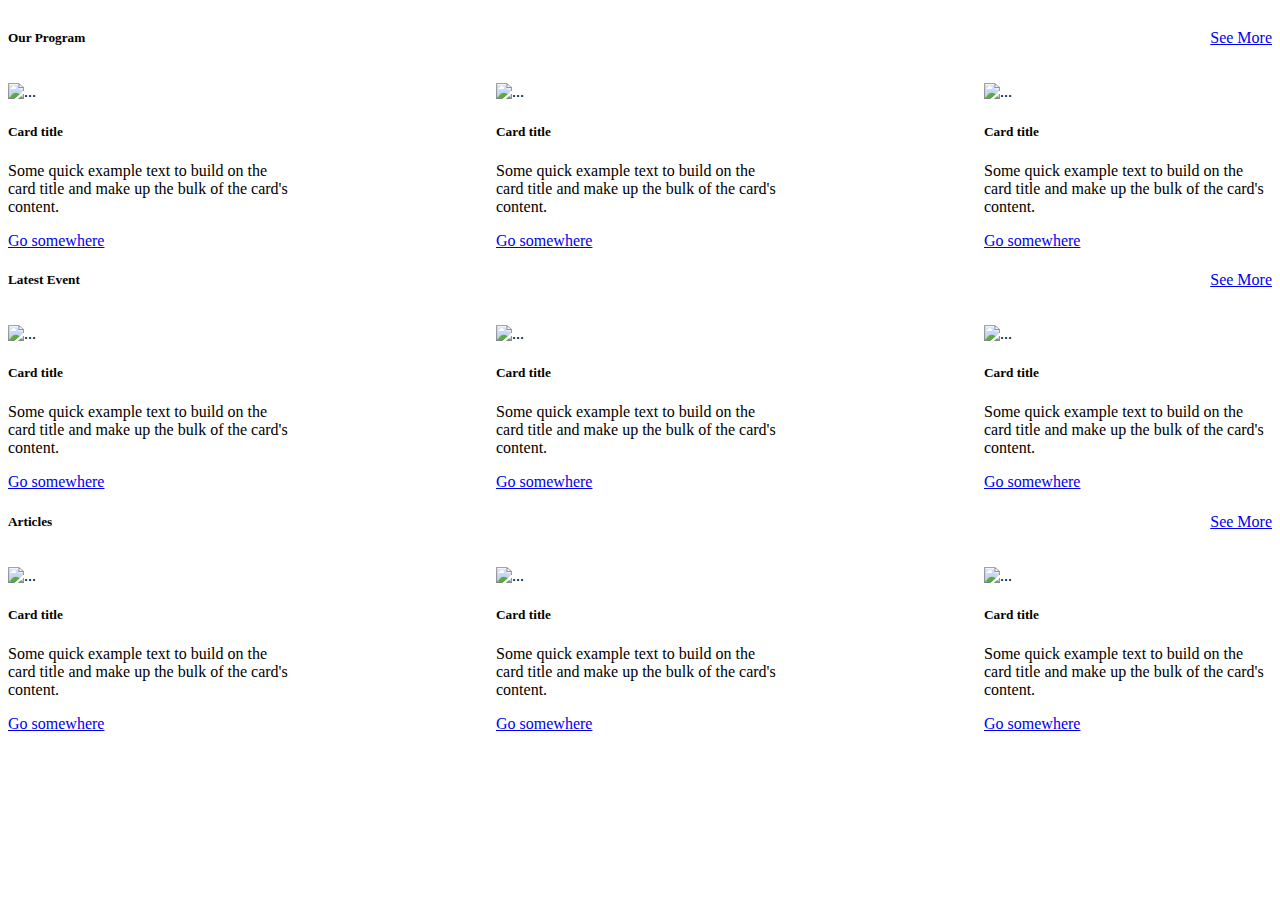
==== index.html @ 86518f40 "update homee" ====
<!doctype html>
<html lang="en">
  <head>
    <meta charset="utf-8">
    <meta name="viewport" content="width=device-width, initial-scale=1">
    <title>Home</title>
    <link rel="stylesheet" href="./Home/css/style.css">
    <link href="https://cdn.jsdelivr.net/npm/bootstrap@5.2.3/dist/css/bootstrap.min.css" rel="stylesheet" integrity="sha384-rbsA2VBKQhggwzxH7pPCaAqO46MgnOM80zW1RWuH61DGLwZJEdK2Kadq2F9CUG65" crossorigin="anonymous">
  </head>
  <body>
   <section class="jumbotron"></section>
   <section class="tengah container">
    <div class="ourProgram" >
        <div class="ourProgramAtas">
            <div class="ourProgram"><h5>Our Program</h5></div>
            <div class="seeMore">
                <a href="#" class="seeMoreButton">See More</a>
            </div>
        </div>
        <div class="ourProgramBawah">
            <div class="card" style="width: 18rem;">
                <img src="..." class="card-img-top" alt="...">
                <div class="card-body">
                  <h5 class="card-title">Card title</h5>
                  <p class="card-text">Some quick example text to build on the card title and make up the bulk of the card's content.</p>
                  <a href="#" class="btn btn-primary">Go somewhere</a>
                </div>
              </div>

              <div class="card" style="width: 18rem;">
                <img src="..." class="card-img-top" alt="...">
                <div class="card-body">
                  <h5 class="card-title">Card title</h5>
                  <p class="card-text">Some quick example text to build on the card title and make up the bulk of the card's content.</p>
                  <a href="#" class="btn btn-primary">Go somewhere</a>
                </div>
              </div>
              
              <div class="card" style="width: 18rem;">
                <img src="..." class="card-img-top" alt="...">
                <div class="card-body">
                  <h5 class="card-title">Card title</h5>
                  <p class="card-text">Some quick example text to build on the card title and make up the bulk of the card's content.</p>
                  <a href="#" class="btn btn-primary">Go somewhere</a>
                </div>
              </div>
        </div>   
    </div>
    
    <div class="latestEvent">
      <div class="latestEventAtas">
      <div class="latestEvent"><h5>Latest Event</h5></div>
      <div class="seeMore">
          <a href="#" class="seeMoreButton">See More</a>
      </div>
  </div>
  <div class="latestEventBawah">
      <div class="card" style="width: 18rem;">
          <img src="..." class="card-img-top" alt="...">
          <div class="card-body">
            <h5 class="card-title">Card title</h5>
            <p class="card-text">Some quick example text to build on the card title and make up the bulk of the card's content.</p>
            <a href="#" class="btn btn-primary">Go somewhere</a>
          </div>
        </div>

        <div class="card" style="width: 18rem;">
          <img src="..." class="card-img-top" alt="...">
          <div class="card-body">
            <h5 class="card-title">Card title</h5>
            <p class="card-text">Some quick example text to build on the card title and make up the bulk of the card's content.</p>
            <a href="#" class="btn btn-primary">Go somewhere</a>
          </div>
        </div>
        
        <div class="card" style="width: 18rem;">
          <img src="..." class="card-img-top" alt="...">
          <div class="card-body">
            <h5 class="card-title">Card title</h5>
            <p class="card-text">Some quick example text to build on the card title and make up the bulk of the card's content.</p>
            <a href="#" class="btn btn-primary">Go somewhere</a>
          </div>
        </div>
  </div>   
</div>
    <div class="articles"></div>
    <div class="articlesAtas">
      <div class="articles"><h5>Articles</h5></div>
      <div class="seeMore">
          <a href="#" class="seeMoreButton">See More</a>
      </div>
  </div>
  <div class="articlesBawah">
      <div class="card" style="width: 18rem;">
          <img src="..." class="card-img-top" alt="...">
          <div class="card-body">
            <h5 class="card-title">Card title</h5>
            <p class="card-text">Some quick example text to build on the card title and make up the bulk of the card's content.</p>
            <a href="#" class="btn btn-primary">Go somewhere</a>
          </div>
        </div>

        <div class="card" style="width: 18rem;">
          <img src="..." class="card-img-top" alt="...">
          <div class="card-body">
            <h5 class="card-title">Card title</h5>
            <p class="card-text">Some quick example text to build on the card title and make up the bulk of the card's content.</p>
            <a href="#" class="btn btn-primary">Go somewhere</a>
          </div>
        </div>
        
        <div class="card" style="width: 18rem;">
          <img src="..." class="card-img-top" alt="...">
          <div class="card-body">
            <h5 class="card-title">Card title</h5>
            <p class="card-text">Some quick example text to build on the card title and make up the bulk of the card's content.</p>
            <a href="#" class="btn btn-primary">Go somewhere</a>
          </div>
        </div>
  </div>   
</div>
    <div class="contactUs"></div>

   </section>
   <footer class="footer"></footer>
    <script src="https://cdn.jsdelivr.net/npm/bootstrap@5.2.3/dist/js/bootstrap.bundle.min.js" integrity="sha384-kenU1KFdBIe4zVF0s0G1M5b4hcpxyD9F7jL+jjXkk+Q2h455rYXK/7HAuoJl+0I4" crossorigin="anonymous"></script>
    <script src="https://cdn.jsdelivr.net/npm/@popperjs/core@2.11.6/dist/umd/popper.min.js" integrity="sha384-oBqDVmMz9ATKxIep9tiCxS/Z9fNfEXiDAYTujMAeBAsjFuCZSmKbSSUnQlmh/jp3" crossorigin="anonymous"></script>
    <script src="https://cdn.jsdelivr.net/npm/bootstrap@5.2.3/dist/js/bootstrap.min.js" integrity="sha384-cuYeSxntonz0PPNlHhBs68uyIAVpIIOZZ5JqeqvYYIcEL727kskC66kF92t6Xl2V" crossorigin="anonymous"></script>  
</body>

</html>
---- Home/css/style.css ----
.ourProgramAtas{
    display: flex;
    justify-content: space-between;
    align-items: center;
    padding-bottom: 15px;
}
.ourProgramBawah{
    display: flex;
    justify-content: space-between;
    
}

.latestEventAtas{
    display: flex;
    justify-content: space-between;
    align-items: center;
    padding-bottom: 15px;
}
.latestEventBawah{
    display: flex;
    justify-content: space-between;
    
}

.articlesAtas{
    display: flex;
    justify-content: space-between;
    align-items: center;
    padding-bottom: 15px;
}
.articlesBawah{
    display: flex;
    justify-content: space-between;
    
}
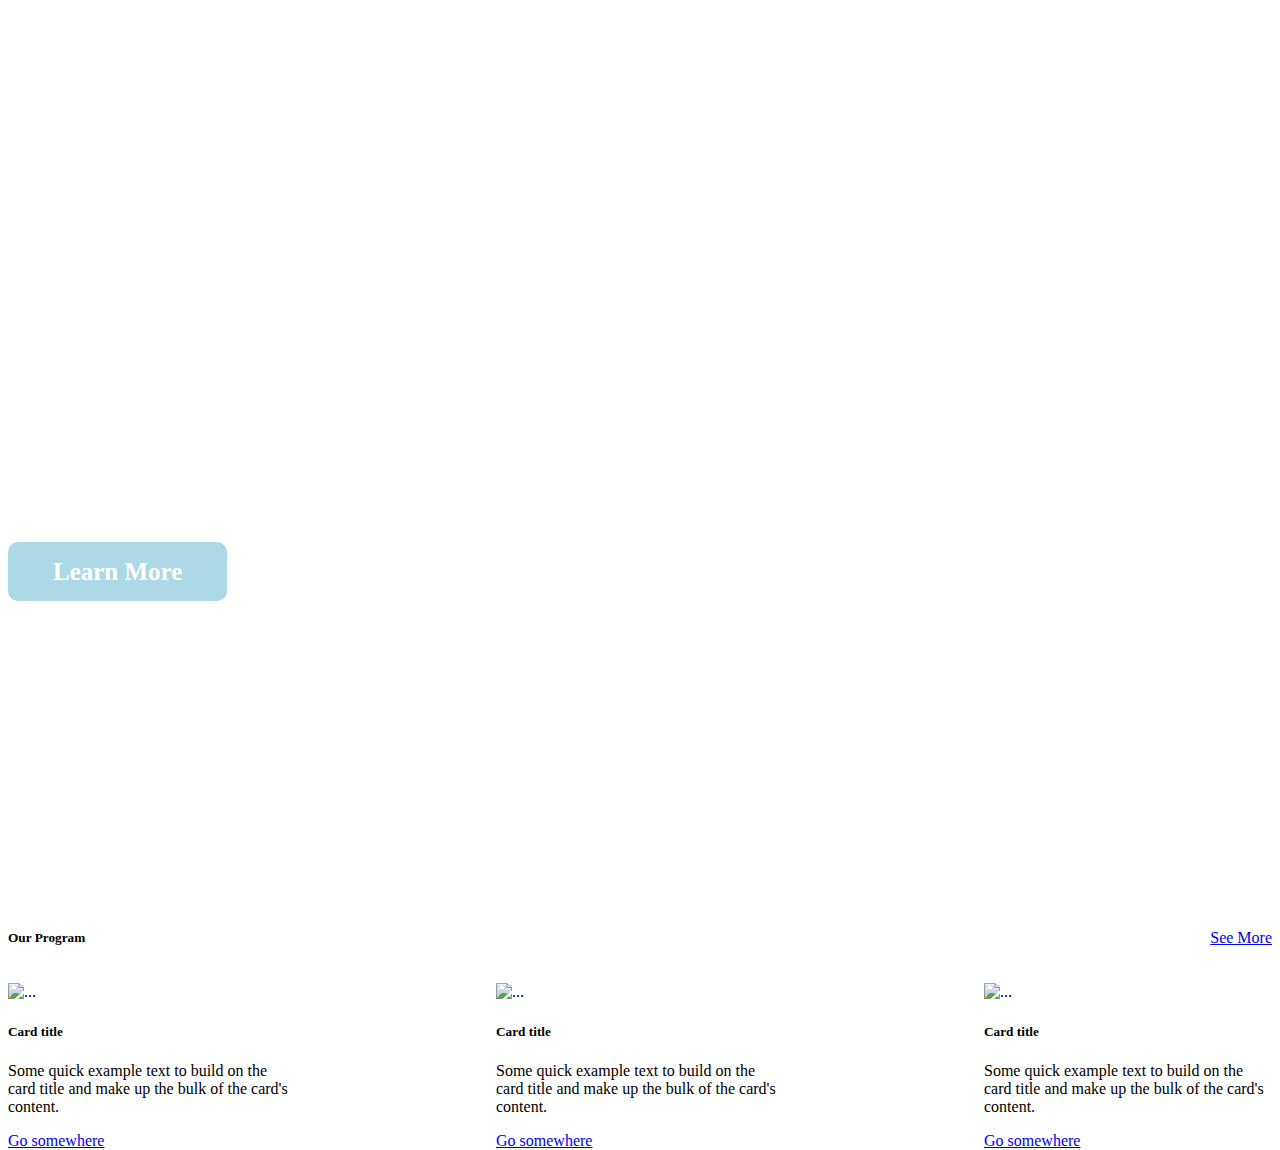
==== commit 22e9a4e0: "n" ====
--- a/index.html
+++ b/index.html
@@ -8,7 +8,17 @@
     <link href="https://cdn.jsdelivr.net/npm/bootstrap@5.2.3/dist/css/bootstrap.min.css" rel="stylesheet" integrity="sha384-rbsA2VBKQhggwzxH7pPCaAqO46MgnOM80zW1RWuH61DGLwZJEdK2Kadq2F9CUG65" crossorigin="anonymous">
   </head>
   <body>
-   <section class="jumbotron"></section>
+
+   <section class="jumbotron">
+    <div class="jumbotronContainer container">
+      <div class="jumbotronButton">
+        <a href="./About-us/index.html">Learn More</a>
+      </div>
+    </div>
+   </section>
+
+
+   <!-- ARI -->
    <section class="tengah container">
     <div class="ourProgram" >
         <div class="ourProgramAtas">
@@ -46,83 +56,13 @@
               </div>
         </div>   
     </div>
+   </section>
+   
+   
+   <footer class="footer">
     
-    <div class="latestEvent">
-      <div class="latestEventAtas">
-      <div class="latestEvent"><h5>Latest Event</h5></div>
-      <div class="seeMore">
-          <a href="#" class="seeMoreButton">See More</a>
-      </div>
-  </div>
-  <div class="latestEventBawah">
-      <div class="card" style="width: 18rem;">
-          <img src="..." class="card-img-top" alt="...">
-          <div class="card-body">
-            <h5 class="card-title">Card title</h5>
-            <p class="card-text">Some quick example text to build on the card title and make up the bulk of the card's content.</p>
-            <a href="#" class="btn btn-primary">Go somewhere</a>
-          </div>
-        </div>
+   </footer>
 
-        <div class="card" style="width: 18rem;">
-          <img src="..." class="card-img-top" alt="...">
-          <div class="card-body">
-            <h5 class="card-title">Card title</h5>
-            <p class="card-text">Some quick example text to build on the card title and make up the bulk of the card's content.</p>
-            <a href="#" class="btn btn-primary">Go somewhere</a>
-          </div>
-        </div>
-        
-        <div class="card" style="width: 18rem;">
-          <img src="..." class="card-img-top" alt="...">
-          <div class="card-body">
-            <h5 class="card-title">Card title</h5>
-            <p class="card-text">Some quick example text to build on the card title and make up the bulk of the card's content.</p>
-            <a href="#" class="btn btn-primary">Go somewhere</a>
-          </div>
-        </div>
-  </div>   
-</div>
-    <div class="articles"></div>
-    <div class="articlesAtas">
-      <div class="articles"><h5>Articles</h5></div>
-      <div class="seeMore">
-          <a href="#" class="seeMoreButton">See More</a>
-      </div>
-  </div>
-  <div class="articlesBawah">
-      <div class="card" style="width: 18rem;">
-          <img src="..." class="card-img-top" alt="...">
-          <div class="card-body">
-            <h5 class="card-title">Card title</h5>
-            <p class="card-text">Some quick example text to build on the card title and make up the bulk of the card's content.</p>
-            <a href="#" class="btn btn-primary">Go somewhere</a>
-          </div>
-        </div>
-
-        <div class="card" style="width: 18rem;">
-          <img src="..." class="card-img-top" alt="...">
-          <div class="card-body">
-            <h5 class="card-title">Card title</h5>
-            <p class="card-text">Some quick example text to build on the card title and make up the bulk of the card's content.</p>
-            <a href="#" class="btn btn-primary">Go somewhere</a>
-          </div>
-        </div>
-        
-        <div class="card" style="width: 18rem;">
-          <img src="..." class="card-img-top" alt="...">
-          <div class="card-body">
-            <h5 class="card-title">Card title</h5>
-            <p class="card-text">Some quick example text to build on the card title and make up the bulk of the card's content.</p>
-            <a href="#" class="btn btn-primary">Go somewhere</a>
-          </div>
-        </div>
-  </div>   
-</div>
-    <div class="contactUs"></div>
-
-   </section>
-   <footer class="footer"></footer>
     <script src="https://cdn.jsdelivr.net/npm/bootstrap@5.2.3/dist/js/bootstrap.bundle.min.js" integrity="sha384-kenU1KFdBIe4zVF0s0G1M5b4hcpxyD9F7jL+jjXkk+Q2h455rYXK/7HAuoJl+0I4" crossorigin="anonymous"></script>
     <script src="https://cdn.jsdelivr.net/npm/@popperjs/core@2.11.6/dist/umd/popper.min.js" integrity="sha384-oBqDVmMz9ATKxIep9tiCxS/Z9fNfEXiDAYTujMAeBAsjFuCZSmKbSSUnQlmh/jp3" crossorigin="anonymous"></script>
     <script src="https://cdn.jsdelivr.net/npm/bootstrap@5.2.3/dist/js/bootstrap.min.js" integrity="sha384-cuYeSxntonz0PPNlHhBs68uyIAVpIIOZZ5JqeqvYYIcEL727kskC66kF92t6Xl2V" crossorigin="anonymous"></script>  
--- a/Home/css/style.css
+++ b/Home/css/style.css
@@ -1,3 +1,8 @@
+
+body, html {
+    height: 100%;
+  }  
+
 .ourProgramAtas{
     display: flex;
     justify-content: space-between;
@@ -33,3 +38,36 @@
     justify-content: space-between;
     
 }
+
+.jumbotron{
+    background-image: url('../Assets/background.png');
+
+    height: 100%;
+
+    background-position: center;
+    background-repeat: no-repeat;
+    background-size: cover;
+}
+
+.jumbotronButton a{
+    background-color: lightblue;
+    color: white;
+    border-radius: 10px;
+    font-size: 25px;
+    font-weight: bold;
+    text-decoration: none;
+    padding: 16px 45px;
+    
+}
+
+.jumbotronButton a:hover{
+    background-color: #1b4e6b;
+    color: white;
+    padding: 16px 45px;
+    transition: 0.3s;
+}
+
+.jumbotronButton {
+    padding-top: 550px;
+    /* padding-left: 80px; */
+}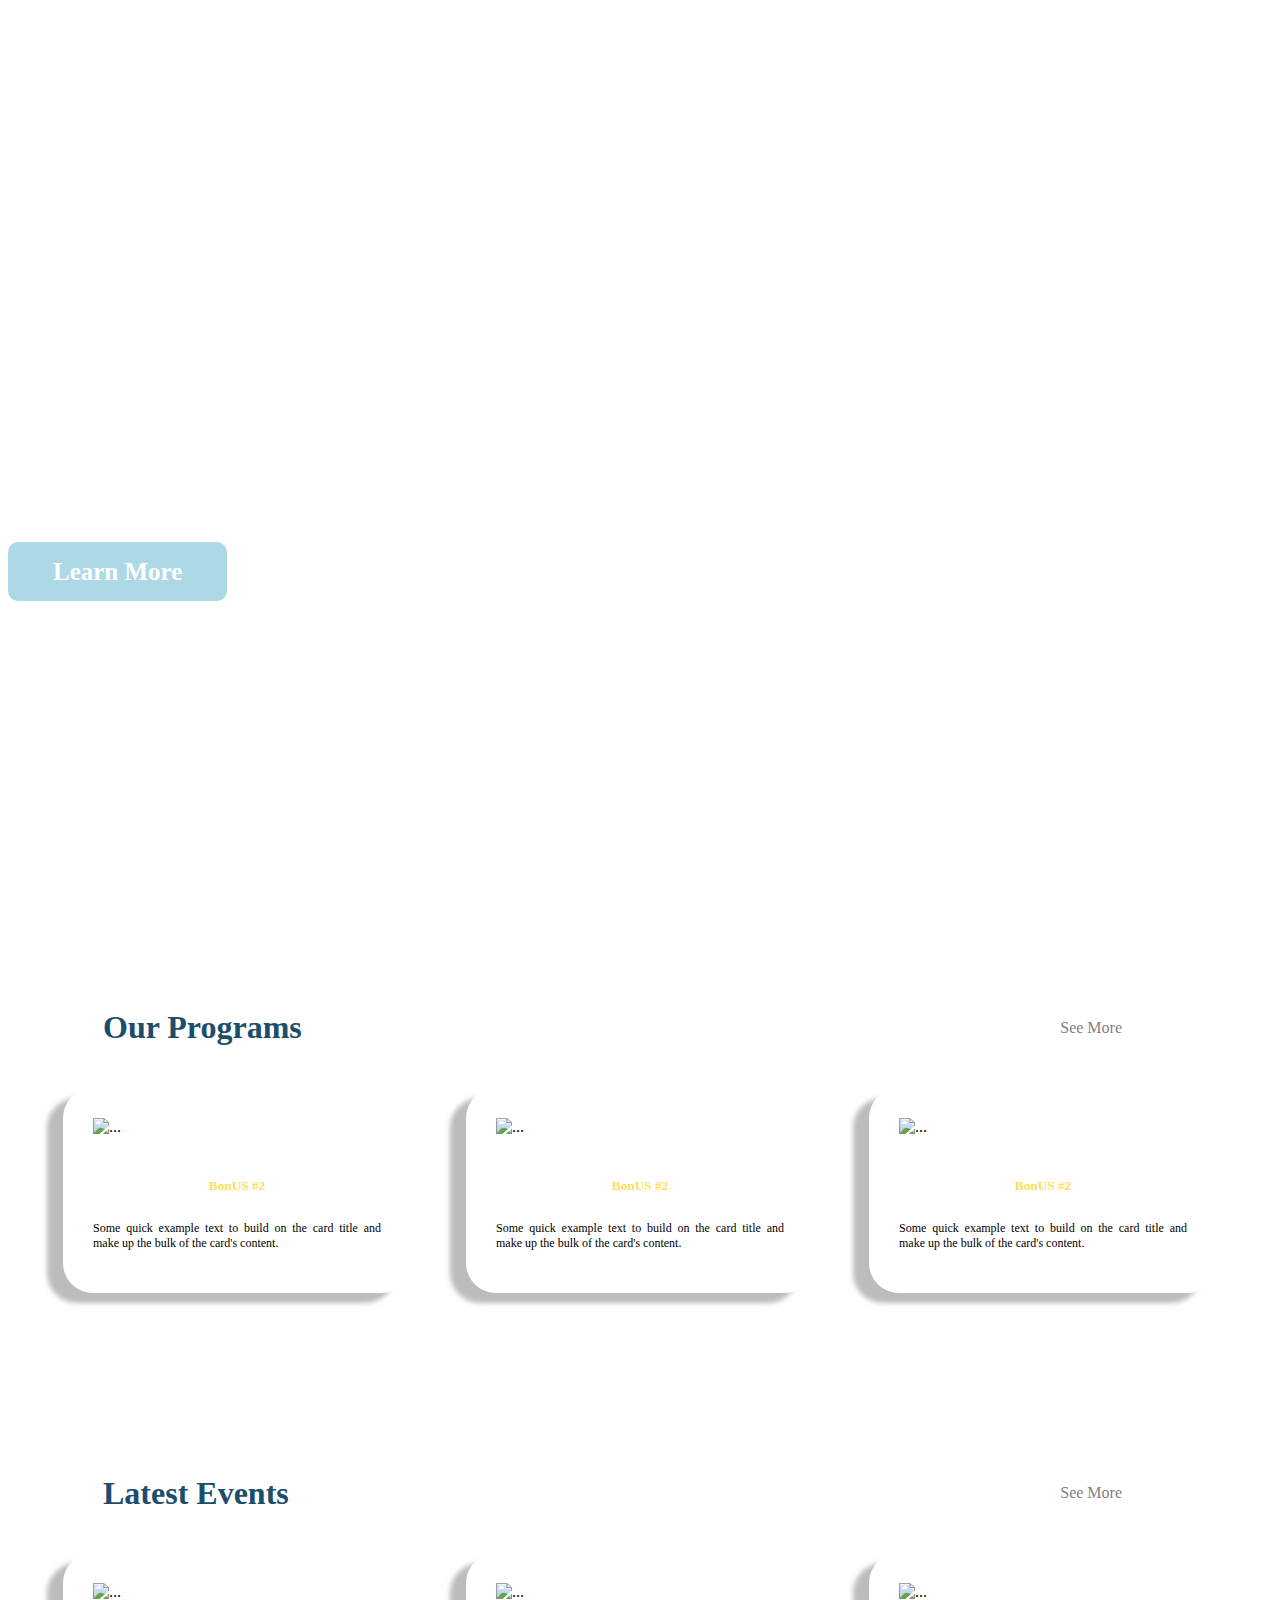
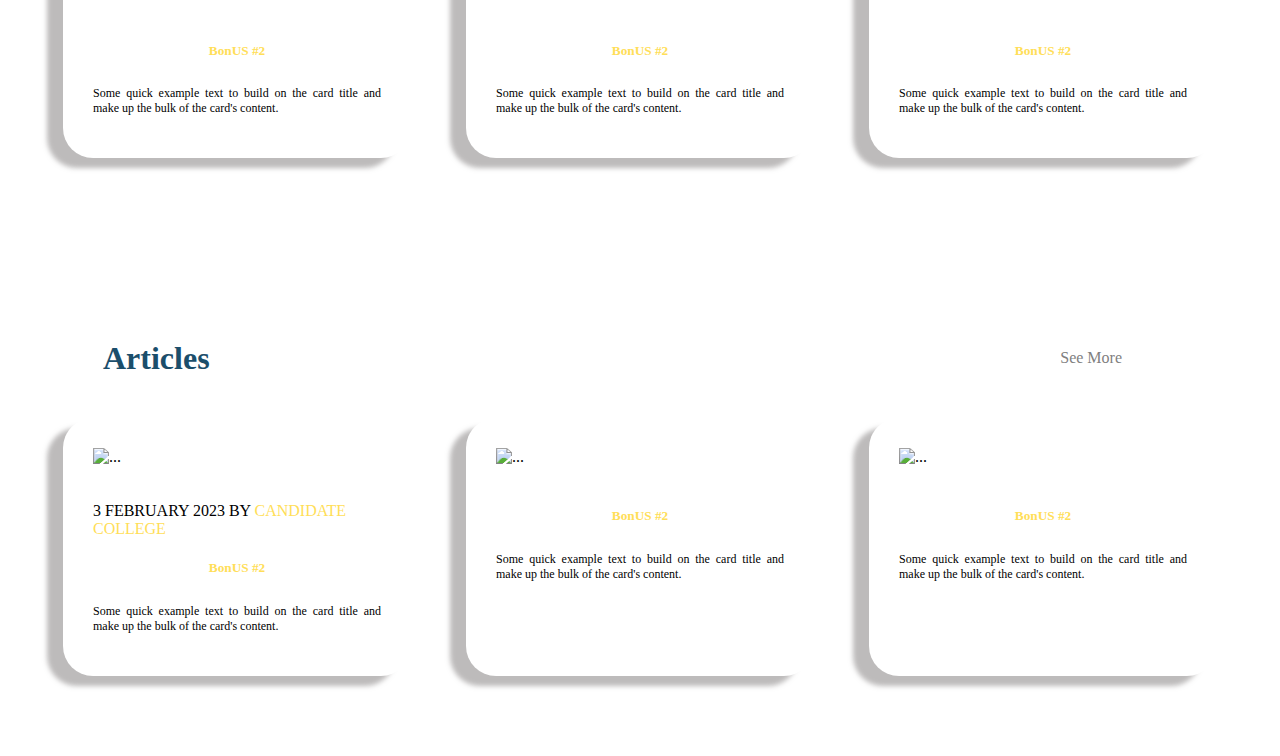
==== commit 4c2571f2: "ni" ====
--- a/index.html
+++ b/index.html
@@ -20,47 +20,139 @@
 
    <!-- ARI -->
    <section class="tengah container">
-    <div class="ourProgram" >
-        <div class="ourProgramAtas">
-            <div class="ourProgram"><h5>Our Program</h5></div>
+
+    <div class="ourPrograms subSection" >
+        <div class="ourProgramAtas atas">
+            <div class="ourProgram title">
+              <h1>Our Programs</h1>
+            </div>
             <div class="seeMore">
                 <a href="#" class="seeMoreButton">See More</a>
             </div>
         </div>
-        <div class="ourProgramBawah">
-            <div class="card" style="width: 18rem;">
-                <img src="..." class="card-img-top" alt="...">
-                <div class="card-body">
-                  <h5 class="card-title">Card title</h5>
+
+        <div class="ourProgramBawah bawah">
+            <div class="kartu" style="width: 18rem;">
+                <img src="./Home/Assets/coverSample.png" class="card-img-top" alt="...">
+                <div class="kartu-body">
+                  <a href="" class="titleHref">
+                    <h5 class="card-title">BonUS #2</h5>
+                  </a>
                   <p class="card-text">Some quick example text to build on the card title and make up the bulk of the card's content.</p>
-                  <a href="#" class="btn btn-primary">Go somewhere</a>
                 </div>
               </div>
-
-              <div class="card" style="width: 18rem;">
-                <img src="..." class="card-img-top" alt="...">
-                <div class="card-body">
-                  <h5 class="card-title">Card title</h5>
+            <div class="kartu" style="width: 18rem;">
+                <img src="./Home/Assets/coverSample.png" class="card-img-top" alt="...">
+                <div class="kartu-body">
+                  <a href="" class="titleHref">
+                    <h5 class="card-title">BonUS #2</h5>
+                  </a>
                   <p class="card-text">Some quick example text to build on the card title and make up the bulk of the card's content.</p>
-                  <a href="#" class="btn btn-primary">Go somewhere</a>
                 </div>
               </div>
-              
-              <div class="card" style="width: 18rem;">
-                <img src="..." class="card-img-top" alt="...">
-                <div class="card-body">
-                  <h5 class="card-title">Card title</h5>
+            <div class="kartu" style="width: 18rem;">
+                <img src="./Home/Assets/coverSample.png" class="card-img-top" alt="...">
+                <div class="kartu-body">
+                  <a href="" class="titleHref">
+                    <h5 class="card-title">BonUS #2</h5>
+                  </a>
                   <p class="card-text">Some quick example text to build on the card title and make up the bulk of the card's content.</p>
-                  <a href="#" class="btn btn-primary">Go somewhere</a>
                 </div>
               </div>
         </div>   
     </div>
+
+    <div class="latestEvents subSection" >
+        <div class="latestEventsAtas atas">
+            <div class="latestEvents title">
+              <h1>Latest Events</h1>
+            </div>
+            <div class="seeMore">
+                <a href="#" class="seeMoreButton">See More</a>
+            </div>
+        </div>
+
+        <div class="latestEvents bawah">
+            <div class="kartu" style="width: 18rem;">
+                <img src="./Home/Assets/coverSample.png" class="card-img-top" alt="...">
+                <div class="kartu-body">
+                  <a href="" class="titleHref">
+                    <h5 class="card-title">BonUS #2</h5>
+                  </a>
+                  <p class="card-text">Some quick example text to build on the card title and make up the bulk of the card's content.</p>
+                </div>
+              </div>
+            <div class="kartu" style="width: 18rem;">
+                <img src="./Home/Assets/coverSample.png" class="card-img-top" alt="...">
+                <div class="kartu-body">
+                  <a href="" class="titleHref">
+                    <h5 class="card-title">BonUS #2</h5>
+                  </a>
+                  <p class="card-text">Some quick example text to build on the card title and make up the bulk of the card's content.</p>
+                </div>
+              </div>
+            <div class="kartu" style="width: 18rem;">
+                <img src="./Home/Assets/coverSample.png" class="card-img-top" alt="...">
+                <div class="kartu-body">
+                  <a href="" class="titleHref">
+                    <h5 class="card-title">BonUS #2</h5>
+                  </a>
+                  <p class="card-text">Some quick example text to build on the card title and make up the bulk of the card's content.</p>
+                </div>
+              </div>
+        </div>   
+    </div>
+
+    <div class="Articles subSection" >
+        <div class="ArticlesAtas atas">
+            <div class="Articles title">
+              <h1>Articles</h1>
+            </div>
+            <div class="seeMore">
+                <a href="#" class="seeMoreButton">See More</a>
+            </div>
+        </div>
+
+        <div class="ArticlesBawah bawah">
+            <div class="kartu" style="width: 18rem;">
+                <img src="./Home/Assets/coverSample.png" class="card-img-top" alt="...">
+                <div class="kartu-body">
+                  <p class="card-date">
+                    3 FEBRUARY 2023 BY 
+                    <span style="color: #ffde58;"> CANDIDATE COLLEGE</span>
+                  </p>
+                  <a href="" class="titleHref">
+                    <h5 class="card-title article-title">BonUS #2</h5>
+                  </a>
+                  <p class="card-text">Some quick example text to build on the card title and make up the bulk of the card's content.</p>
+                </div>
+              </div>
+            <div class="kartu" style="width: 18rem;">
+                <img src="./Home/Assets/coverSample.png" class="card-img-top" alt="...">
+                <div class="kartu-body">
+                  <a href="" class="titleHref">
+                    <h5 class="card-title">BonUS #2</h5>
+                  </a>
+                  <p class="card-text">Some quick example text to build on the card title and make up the bulk of the card's content.</p>
+                </div>
+              </div>
+            <div class="kartu" style="width: 18rem;">
+                <img src="./Home/Assets/coverSample.png" class="card-img-top" alt="...">
+                <div class="kartu-body">
+                  <a href="" class="titleHref">
+                    <h5 class="card-title">BonUS #2</h5>
+                  </a>
+                  <p class="card-text">Some quick example text to build on the card title and make up the bulk of the card's content.</p>
+                </div>
+              </div>
+        </div>   
+    </div>
+
    </section>
    
    
    <footer class="footer">
-    
+
    </footer>
 
     <script src="https://cdn.jsdelivr.net/npm/bootstrap@5.2.3/dist/js/bootstrap.bundle.min.js" integrity="sha384-kenU1KFdBIe4zVF0s0G1M5b4hcpxyD9F7jL+jjXkk+Q2h455rYXK/7HAuoJl+0I4" crossorigin="anonymous"></script>
--- a/Home/css/style.css
+++ b/Home/css/style.css
@@ -3,42 +3,8 @@
     height: 100%;
   }  
 
-.ourProgramAtas{
-    display: flex;
-    justify-content: space-between;
-    align-items: center;
-    padding-bottom: 15px;
-}
-.ourProgramBawah{
-    display: flex;
-    justify-content: space-between;
-    
-}
 
-.latestEventAtas{
-    display: flex;
-    justify-content: space-between;
-    align-items: center;
-    padding-bottom: 15px;
-}
-.latestEventBawah{
-    display: flex;
-    justify-content: space-between;
-    
-}
-
-.articlesAtas{
-    display: flex;
-    justify-content: space-between;
-    align-items: center;
-    padding-bottom: 15px;
-}
-.articlesBawah{
-    display: flex;
-    justify-content: space-between;
-    
-}
-
+/* JUMBOTRON */
 .jumbotron{
     background-image: url('../Assets/background.png');
 
@@ -64,10 +30,91 @@
     background-color: #1b4e6b;
     color: white;
     padding: 16px 45px;
-    transition: 0.3s;
+    transition: 0.5s;
 }
 
 .jumbotronButton {
     padding-top: 550px;
     /* padding-left: 80px; */
+}
+
+/* SUBSECTIONS (CARDS CONTAINER) */
+
+.atas{
+    display: flex;
+    justify-content: space-between;
+    align-items: center;
+    padding-left: 95px;
+    padding-right: 150px;
+    padding-bottom: 20px;
+}
+
+.bawah{
+    display: flex;
+    justify-content: space-evenly;
+}
+
+.subSection{
+    padding: 80px 0;
+}
+
+.title h1{
+    color: #1b4e6b;
+    font-weight: bold;
+}
+
+.seeMore a{
+    color: grey;
+    text-decoration: none;
+}
+
+.seeMore a:hover{
+    transition: 0.3s;
+    color: black;
+}
+
+/* CARD */
+
+.kartu{
+    border: none;
+    border-radius: 30px;
+    padding: 30px;
+    box-shadow: -16px 10px 5px 0px rgba(167,164,164,0.75);
+    -webkit-box-shadow: -16px 10px 5px 0px rgba(167,164,164,0.75);
+    -moz-box-shadow: -16px 10px 5px 0px rgba(167,164,164,0.75);
+}
+
+.card-title{
+    text-align: center;
+    padding-bottom: 5px;
+}
+
+.card-text{
+    text-align: justify;
+    font-size: 12px;
+}
+
+.card img{
+    /* width: 80%; */
+    align-self: center;
+    padding: 15px;
+}
+
+.kartu-body{
+    padding-top: 20px;
+}
+
+.titleHref{
+    text-decoration: none;
+    /* margin-top: 10px;
+    margin-bottom: 10px; */
+}
+
+.titleHref{
+    color: #ffde59;
+}
+
+.titleHref:hover{
+    color: #1b4e6b;
+    transition: 0.3s;
 }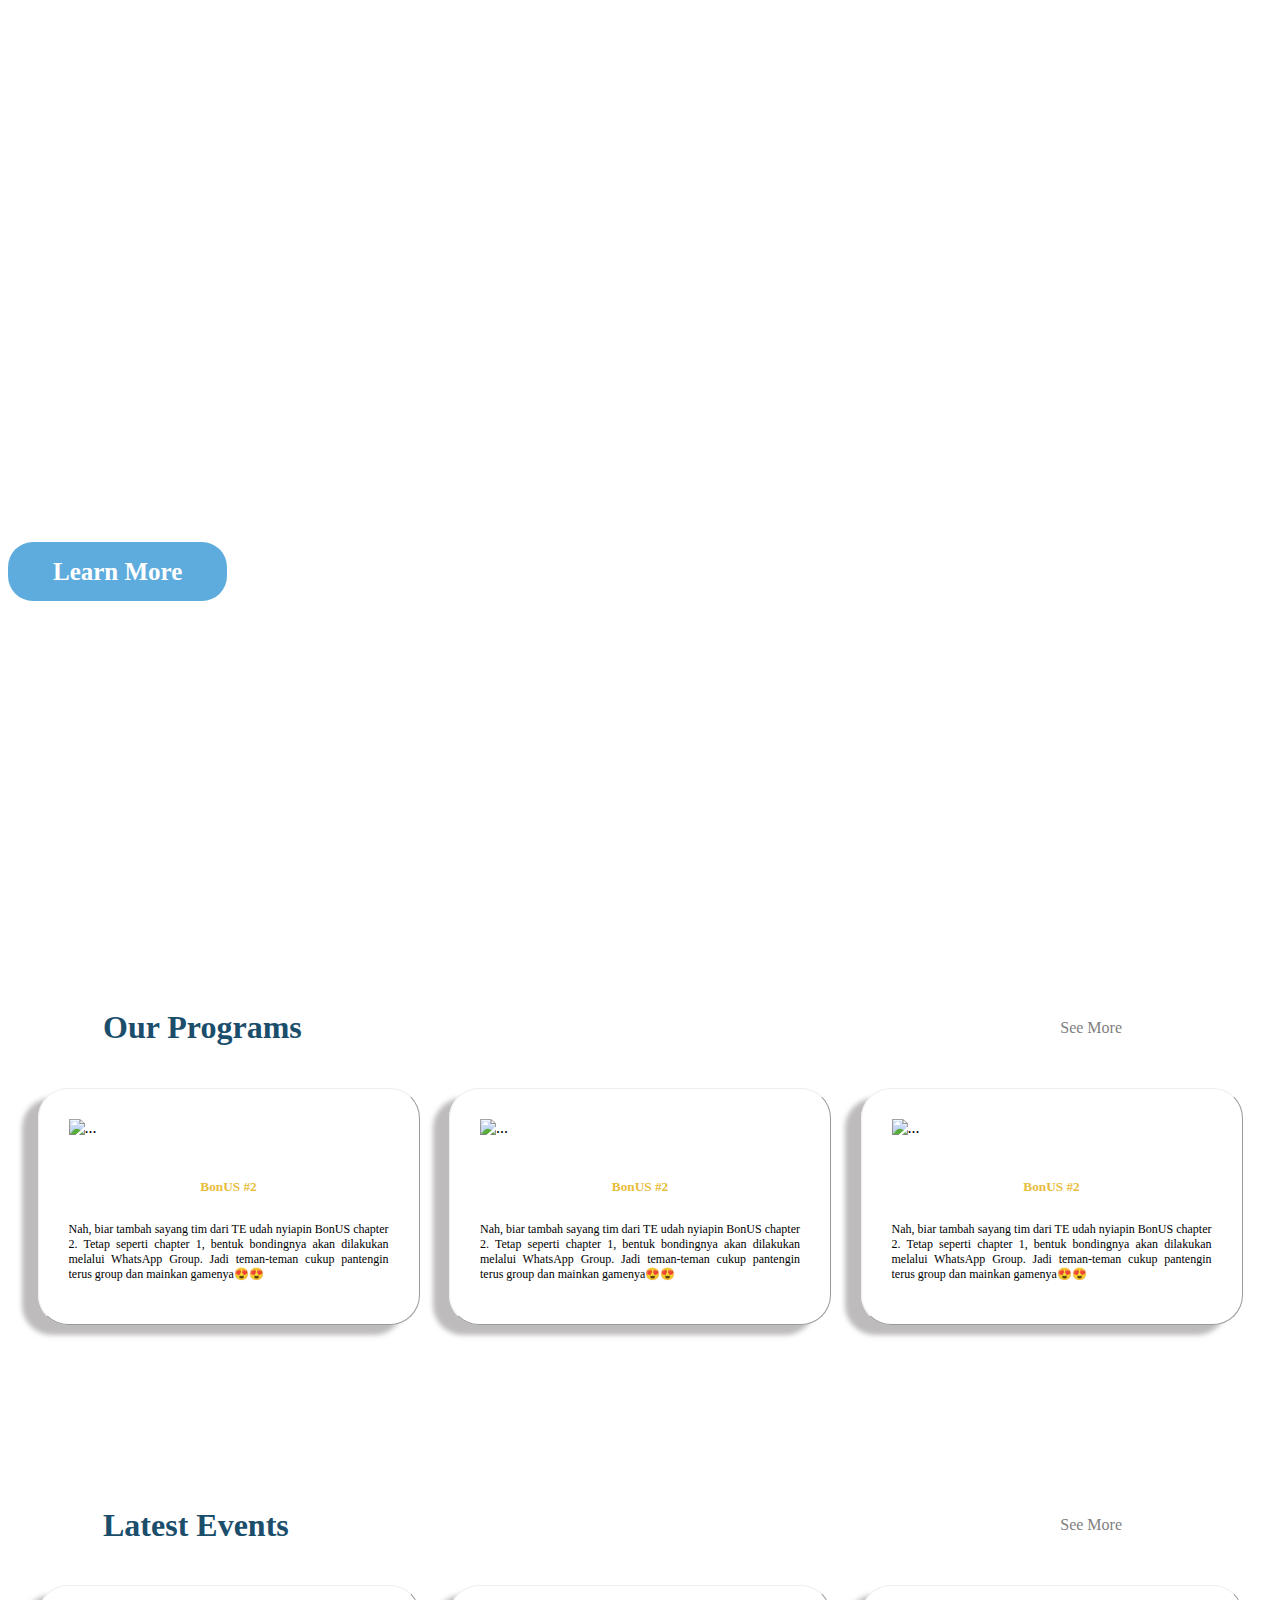
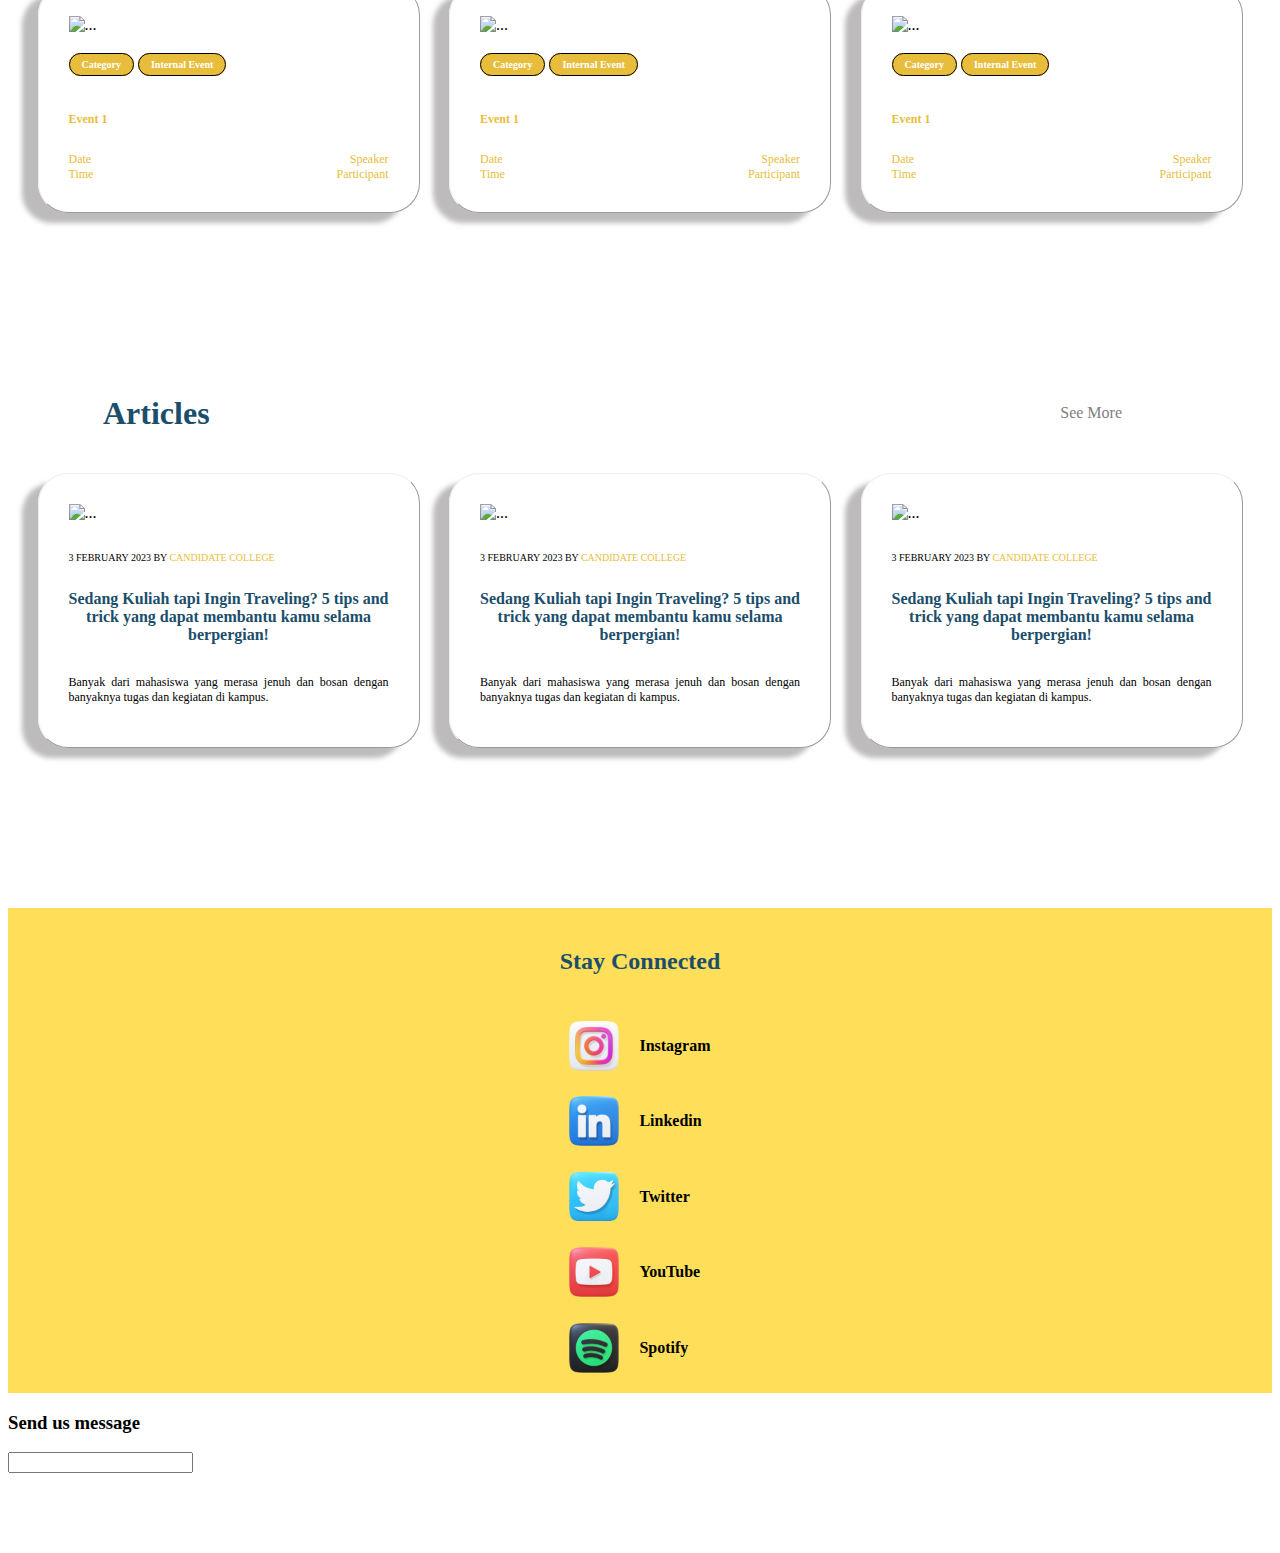
==== commit 497a7fc1: ",m" ====
--- a/index.html
+++ b/index.html
@@ -32,33 +32,34 @@
         </div>
 
         <div class="ourProgramBawah bawah">
-            <div class="kartu" style="width: 18rem;">
+            <div class="kartu" >
                 <img src="./Home/Assets/coverSample.png" class="card-img-top" alt="...">
                 <div class="kartu-body">
                   <a href="" class="titleHref">
                     <h5 class="card-title">BonUS #2</h5>
                   </a>
-                  <p class="card-text">Some quick example text to build on the card title and make up the bulk of the card's content.</p>
+                  <p class="card-text">Nah, biar tambah sayang tim dari TE udah nyiapin BonUS chapter 2. Tetap seperti chapter 1, bentuk bondingnya akan dilakukan melalui WhatsApp Group. Jadi teman-teman cukup pantengin terus group dan mainkan gamenya😍😍</p>
                 </div>
               </div>
-            <div class="kartu" style="width: 18rem;">
+            <div class="kartu" >
                 <img src="./Home/Assets/coverSample.png" class="card-img-top" alt="...">
                 <div class="kartu-body">
                   <a href="" class="titleHref">
                     <h5 class="card-title">BonUS #2</h5>
                   </a>
-                  <p class="card-text">Some quick example text to build on the card title and make up the bulk of the card's content.</p>
+                  <p class="card-text">Nah, biar tambah sayang tim dari TE udah nyiapin BonUS chapter 2. Tetap seperti chapter 1, bentuk bondingnya akan dilakukan melalui WhatsApp Group. Jadi teman-teman cukup pantengin terus group dan mainkan gamenya😍😍</p>
                 </div>
               </div>
-            <div class="kartu" style="width: 18rem;">
+            <div class="kartu" >
                 <img src="./Home/Assets/coverSample.png" class="card-img-top" alt="...">
                 <div class="kartu-body">
                   <a href="" class="titleHref">
                     <h5 class="card-title">BonUS #2</h5>
                   </a>
-                  <p class="card-text">Some quick example text to build on the card title and make up the bulk of the card's content.</p>
+                  <p class="card-text">Nah, biar tambah sayang tim dari TE udah nyiapin BonUS chapter 2. Tetap seperti chapter 1, bentuk bondingnya akan dilakukan melalui WhatsApp Group. Jadi teman-teman cukup pantengin terus group dan mainkan gamenya😍😍</p>
                 </div>
               </div>
+
         </div>   
     </div>
 
@@ -73,33 +74,156 @@
         </div>
 
         <div class="latestEvents bawah">
-            <div class="kartu" style="width: 18rem;">
-                <img src="./Home/Assets/coverSample.png" class="card-img-top" alt="...">
-                <div class="kartu-body">
-                  <a href="" class="titleHref">
-                    <h5 class="card-title">BonUS #2</h5>
-                  </a>
-                  <p class="card-text">Some quick example text to build on the card title and make up the bulk of the card's content.</p>
-                </div>
-              </div>
-            <div class="kartu" style="width: 18rem;">
-                <img src="./Home/Assets/coverSample.png" class="card-img-top" alt="...">
-                <div class="kartu-body">
-                  <a href="" class="titleHref">
-                    <h5 class="card-title">BonUS #2</h5>
-                  </a>
-                  <p class="card-text">Some quick example text to build on the card title and make up the bulk of the card's content.</p>
-                </div>
-              </div>
-            <div class="kartu" style="width: 18rem;">
-                <img src="./Home/Assets/coverSample.png" class="card-img-top" alt="...">
-                <div class="kartu-body">
-                  <a href="" class="titleHref">
-                    <h5 class="card-title">BonUS #2</h5>
-                  </a>
-                  <p class="card-text">Some quick example text to build on the card title and make up the bulk of the card's content.</p>
-                </div>
-              </div>
+            <div class="kartu">
+                <img src="./Home/Assets/coverSample.png" class="card-img-top" alt="...">
+                <div class="kartu-body">
+                  <div class="category">
+                    <a href="" class="event-category">Category</a>
+                    <a href="" class="event-category">Internal Event</a>
+                  </div>
+                  <a href="" class="titleHref">
+                    <h5 class="card-title event-title">Event 1</h5>
+                  </a>
+                  <div class="event-details"  style="display: flex; justify-content: space-between;">
+                    <div class="detail" style="display: flex; justify-content: space-evenly;">
+                      <div class="detailImage">
+                        <img src="" alt="">
+                      </div>
+                      <div class="detailInfo">
+                          Date
+                      </div>
+                    </div>
+                    <div class="detail" style="display: flex; justify-content: space-evenly;">
+                      <div class="detailImage">
+                        <img src="" alt="">
+                      </div>
+                      <div class="detailInfo">
+                          Speaker
+                      </div>
+                    </div>
+                    
+                  </div>
+                  <div class="event-details"  style="display: flex; justify-content: space-between;">
+                    <div class="detail" style="display: flex; justify-content: space-evenly;">
+                      <div class="detailImage">
+                        <img src="" alt="">
+                      </div>
+                      <div class="detailInfo">
+                          Time
+                      </div>
+                    </div>
+                    <div class="detail" style="display: flex; justify-content: space-evenly;">
+                      <div class="detailImage">
+                        <img src="" alt="">
+                      </div>
+                      <div class="detailInfo">
+                          Participant
+                      </div>
+                    </div>
+                    
+                  </div>
+                </div>
+            </div>
+            <div class="kartu">
+                <img src="./Home/Assets/coverSample.png" class="card-img-top" alt="...">
+                <div class="kartu-body">
+                  <div class="category">
+                    <a href="" class="event-category">Category</a>
+                    <a href="" class="event-category">Internal Event</a>
+                  </div>
+                  <a href="" class="titleHref">
+                    <h5 class="card-title event-title">Event 1</h5>
+                  </a>
+                  <div class="event-details"  style="display: flex; justify-content: space-between;">
+                    <div class="detail" style="display: flex; justify-content: space-evenly;">
+                      <div class="detailImage">
+                        <img src="" alt="">
+                      </div>
+                      <div class="detailInfo">
+                          Date
+                      </div>
+                    </div>
+                    <div class="detail" style="display: flex; justify-content: space-evenly;">
+                      <div class="detailImage">
+                        <img src="" alt="">
+                      </div>
+                      <div class="detailInfo">
+                          Speaker
+                      </div>
+                    </div>
+                    
+                  </div>
+                  <div class="event-details"  style="display: flex; justify-content: space-between;">
+                    <div class="detail" style="display: flex; justify-content: space-evenly;">
+                      <div class="detailImage">
+                        <img src="" alt="">
+                      </div>
+                      <div class="detailInfo">
+                          Time
+                      </div>
+                    </div>
+                    <div class="detail" style="display: flex; justify-content: space-evenly;">
+                      <div class="detailImage">
+                        <img src="" alt="">
+                      </div>
+                      <div class="detailInfo">
+                          Participant
+                      </div>
+                    </div>
+                    
+                  </div>
+                </div>
+            </div>
+            <div class="kartu">
+                <img src="./Home/Assets/coverSample.png" class="card-img-top" alt="...">
+                <div class="kartu-body">
+                  <div class="category">
+                    <a href="" class="event-category">Category</a>
+                    <a href="" class="event-category">Internal Event</a>
+                  </div>
+                  <a href="" class="titleHref">
+                    <h5 class="card-title event-title">Event 1</h5>
+                  </a>
+                  <div class="event-details"  style="display: flex; justify-content: space-between;">
+                    <div class="detail" style="display: flex; justify-content: space-evenly;">
+                      <div class="detailImage">
+                        <img src="" alt="">
+                      </div>
+                      <div class="detailInfo">
+                          Date
+                      </div>
+                    </div>
+                    <div class="detail" style="display: flex; justify-content: space-evenly;">
+                      <div class="detailImage">
+                        <img src="" alt="">
+                      </div>
+                      <div class="detailInfo">
+                          Speaker
+                      </div>
+                    </div>
+                    
+                  </div>
+                  <div class="event-details"  style="display: flex; justify-content: space-between;">
+                    <div class="detail" style="display: flex; justify-content: space-evenly;">
+                      <div class="detailImage">
+                        <img src="" alt="">
+                      </div>
+                      <div class="detailInfo">
+                          Time
+                      </div>
+                    </div>
+                    <div class="detail" style="display: flex; justify-content: space-evenly;">
+                      <div class="detailImage">
+                        <img src="" alt="">
+                      </div>
+                      <div class="detailInfo">
+                          Participant
+                      </div>
+                    </div>
+                    
+                  </div>
+                </div>
+            </div>
         </div>   
     </div>
 
@@ -114,40 +238,89 @@
         </div>
 
         <div class="ArticlesBawah bawah">
-            <div class="kartu" style="width: 18rem;">
+            <div class="kartu">
                 <img src="./Home/Assets/coverSample.png" class="card-img-top" alt="...">
                 <div class="kartu-body">
                   <p class="card-date">
                     3 FEBRUARY 2023 BY 
-                    <span style="color: #ffde58;"> CANDIDATE COLLEGE</span>
+                    <span style="color: #e8bd3b;"> CANDIDATE COLLEGE</span>
                   </p>
                   <a href="" class="titleHref">
-                    <h5 class="card-title article-title">BonUS #2</h5>
-                  </a>
-                  <p class="card-text">Some quick example text to build on the card title and make up the bulk of the card's content.</p>
-                </div>
-              </div>
-            <div class="kartu" style="width: 18rem;">
-                <img src="./Home/Assets/coverSample.png" class="card-img-top" alt="...">
-                <div class="kartu-body">
-                  <a href="" class="titleHref">
-                    <h5 class="card-title">BonUS #2</h5>
-                  </a>
-                  <p class="card-text">Some quick example text to build on the card title and make up the bulk of the card's content.</p>
-                </div>
-              </div>
-            <div class="kartu" style="width: 18rem;">
-                <img src="./Home/Assets/coverSample.png" class="card-img-top" alt="...">
-                <div class="kartu-body">
-                  <a href="" class="titleHref">
-                    <h5 class="card-title">BonUS #2</h5>
-                  </a>
-                  <p class="card-text">Some quick example text to build on the card title and make up the bulk of the card's content.</p>
-                </div>
-              </div>
+                    <h5 class="card-title article-title">
+                      Sedang Kuliah tapi Ingin Traveling? 5 tips and trick yang dapat membantu kamu selama berpergian!
+                      </h5>
+                  </a>
+                  <p class="card-text">Banyak dari mahasiswa yang merasa jenuh dan bosan dengan banyaknya tugas dan kegiatan di kampus.</p>
+                </div>
+            </div>
+            <div class="kartu">
+                <img src="./Home/Assets/coverSample.png" class="card-img-top" alt="...">
+                <div class="kartu-body">
+                  <p class="card-date">
+                    3 FEBRUARY 2023 BY 
+                    <span style="color: #e8bd3b;"> CANDIDATE COLLEGE</span>
+                  </p>
+                  <a href="" class="titleHref">
+                    <h5 class="card-title article-title">
+                      Sedang Kuliah tapi Ingin Traveling? 5 tips and trick yang dapat membantu kamu selama berpergian!
+                      </h5>
+                  </a>
+                  <p class="card-text">Banyak dari mahasiswa yang merasa jenuh dan bosan dengan banyaknya tugas dan kegiatan di kampus.</p>
+                </div>
+            </div>
+            <div class="kartu">
+                <img src="./Home/Assets/coverSample.png" class="card-img-top" alt="...">
+                <div class="kartu-body">
+                  <p class="card-date">
+                    3 FEBRUARY 2023 BY 
+                    <span style="color: #e8bd3b;"> CANDIDATE COLLEGE</span>
+                  </p>
+                  <a href="" class="titleHref">
+                    <h5 class="card-title article-title">
+                      Sedang Kuliah tapi Ingin Traveling? 5 tips and trick yang dapat membantu kamu selama berpergian!
+                      </h5>
+                  </a>
+                  <p class="card-text">Banyak dari mahasiswa yang merasa jenuh dan bosan dengan banyaknya tugas dan kegiatan di kampus.</p>
+                </div>
+            </div>
+
+
         </div>   
     </div>
 
+    <div class="contactUs subSection">
+      <div class="contactUsLeft" style="display: flex; flex-direction: column; align-items: center; ">
+        <h2 style="font-weight: bold; color: #1b4e6b; padding-bottom: 20px; padding-top: 20px;">Stay Connected</h2>
+        <div class="listSosmed">
+          <div class="sosmed" style="display: flex; align-items: center;">
+            <img src="./Home/Assets/Instagram.png" alt="" style="margin-right: 20px; width: 50px;">
+             <h4>Instagram</h4>
+          </div>
+          
+          <div class="sosmed" style="display: flex; align-items: center;">
+            <img src="./Home/Assets/Variant01.png" alt="" style="margin-right: 20px; width: 50px;">
+             <h4>Linkedin</h4>
+          </div>
+          <div class="sosmed" style="display: flex; align-items: center;">
+            <img src="./Home/Assets/twitter.png" alt="" style="margin-right: 20px; width: 50px;">
+             <h4>Twitter</h4>
+          </div>
+          <div class="sosmed" style="display: flex; align-items: center;">
+            <img src="./Home/Assets/Variant05.png" alt="" style="margin-right: 20px; width: 50px;">
+             <h4>YouTube</h4>
+          </div>
+          <div class="sosmed" style="display: flex; align-items: center;">
+            <img src="./Home/Assets/spotify.png" alt="" style="margin-right: 20px; width: 50px;">
+             <h4>Spotify</h4>
+          </div>
+
+        </div>
+      </div>
+      <div class="contactUsRight">
+        <h3>Send us message</h3>
+        <input type="email" name="email" id="" >
+      </div>
+    </div>
    </section>
    
    
--- a/Home/css/style.css
+++ b/Home/css/style.css
@@ -16,9 +16,9 @@
 }
 
 .jumbotronButton a{
-    background-color: lightblue;
+    background-color: #5eacdd;
     color: white;
-    border-radius: 10px;
+    border-radius: 25px;
     font-size: 25px;
     font-weight: bold;
     text-decoration: none;
@@ -76,7 +76,9 @@
 /* CARD */
 
 .kartu{
-    border: none;
+    width: 20rem;
+    border-width: 1px;
+    border-style: outset;
     border-radius: 30px;
     padding: 30px;
     box-shadow: -16px 10px 5px 0px rgba(167,164,164,0.75);
@@ -111,10 +113,65 @@
 }
 
 .titleHref{
-    color: #ffde59;
+    color: #e8bd3b;
 }
 
 .titleHref:hover{
     color: #1b4e6b;
     transition: 0.3s;
+}
+
+.card-date{
+    font-size: 10px;
+}
+
+.article-title{
+    color: #1b4e6b;
+    font-size: medium;
+}
+
+.article-title:hover{
+    color: #e8bd3b;
+    transition: 0.3s;
+}
+
+.category{
+    padding-bottom: 20px;
+}
+
+.event-category{
+    color: white;
+    background-color: #e8bd3b;
+    padding: 5px 12px;
+    font-size: 10px;
+    border-radius: 50px;
+    text-decoration: none;
+    font-weight: bold;
+    border-style: solid;
+    border-width: 0.5px;
+    border-color: black;
+}
+
+.event-category:hover{
+    color: white;
+    background-color: #1b4e6b;
+    transition: 0.3s;
+}
+
+.event-title{
+    text-align: left;
+    font-size: 12px;
+}
+
+.event-details{
+    color: #e8bd3b;
+    font-size: 12px;
+}
+
+.sosmed{
+    padding-bottom: 15px;
+}
+
+.contactUsLeft{
+    background-color: #ffde59;
 }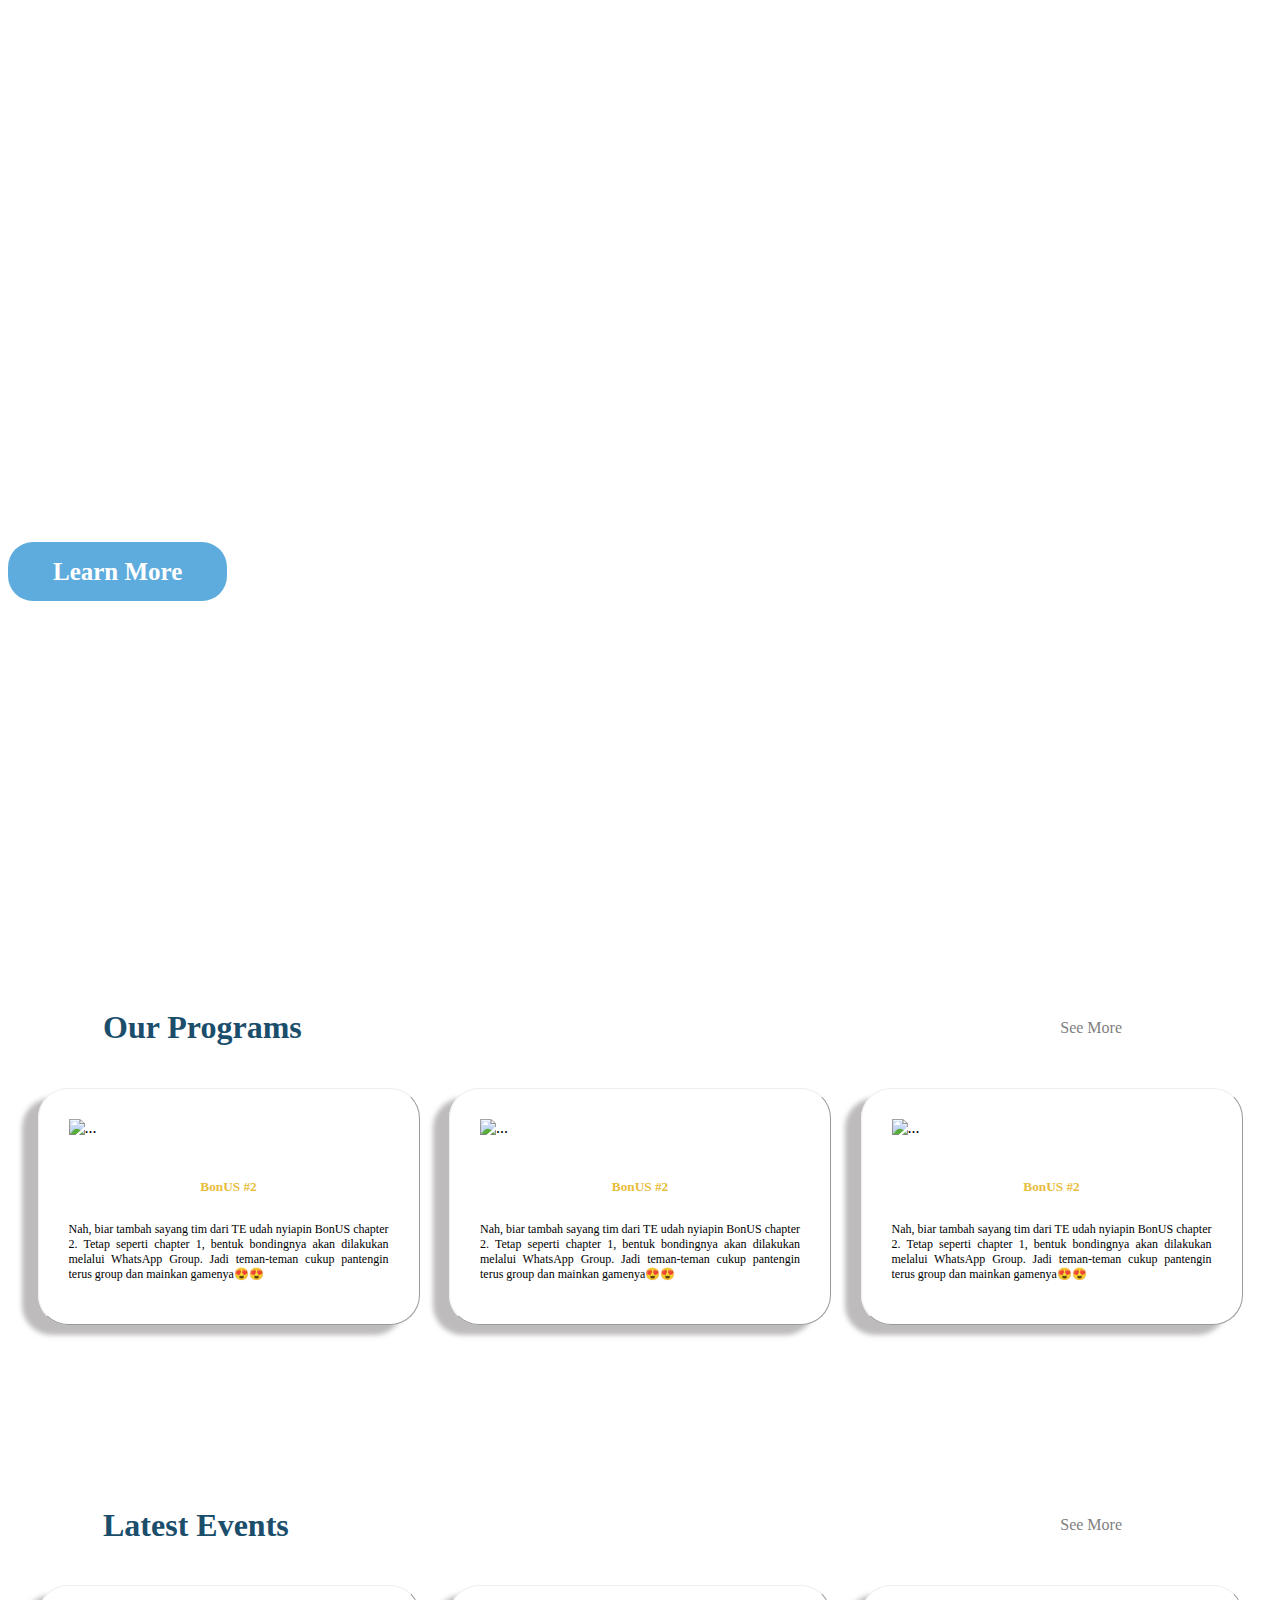
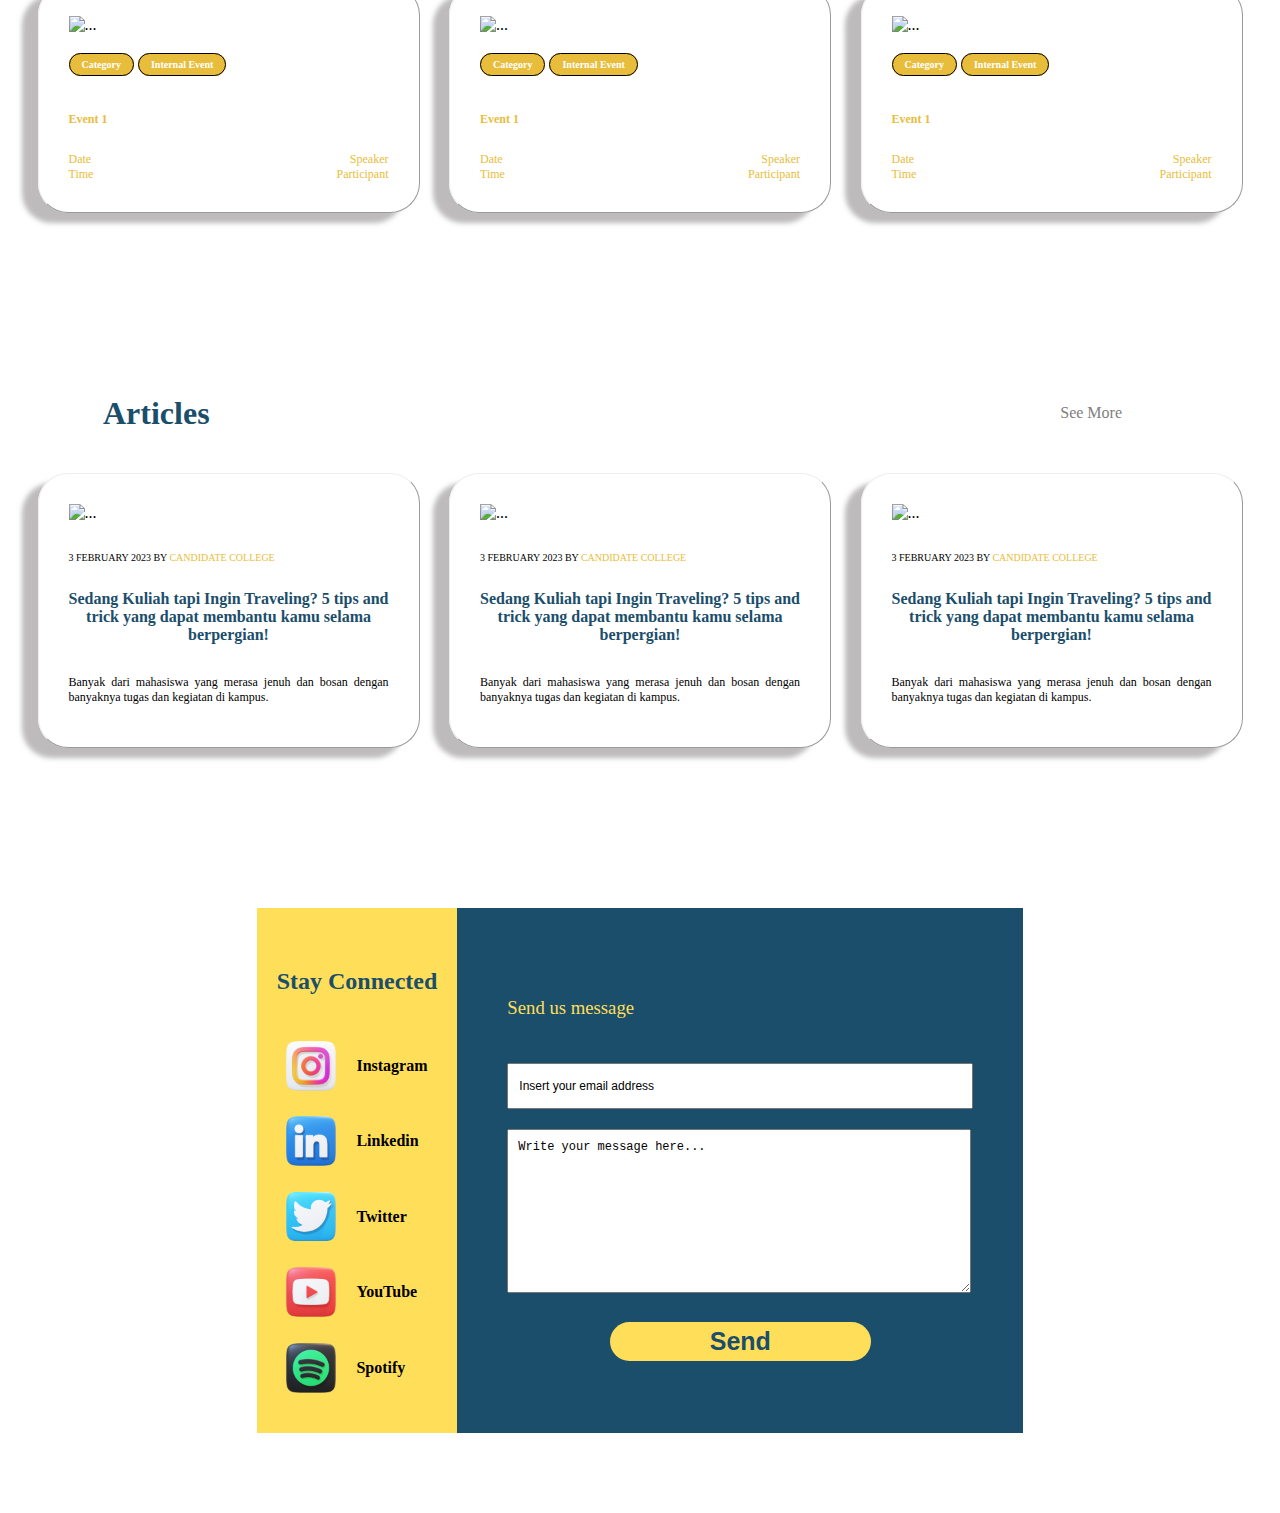
==== commit 1aff510f: "ni" ====
--- a/index.html
+++ b/index.html
@@ -318,7 +318,23 @@
       </div>
       <div class="contactUsRight">
         <h3>Send us message</h3>
-        <input type="email" name="email" id="" >
+        <div class="input">
+          <div class="email">
+            <input type="email" name="email" id="" placeholder="Insert your email address" >
+          </div>
+          <div class="message">
+            <textarea name="message" id="message" cols="30" rows="10" placeholder="Write your message here..."></textarea>
+          </div>
+        </div>
+
+        <div class="sendButton">
+          
+            <button type="submit" class="button button--flex">
+              Send 
+              <i class="uil uil-message button-icon"></i>
+            </button>
+        
+        </div>
       </div>
     </div>
    </section>
--- a/Home/css/style.css
+++ b/Home/css/style.css
@@ -172,6 +172,91 @@
     padding-bottom: 15px;
 }
 
+.contactUs{
+    display: flex;
+    justify-content: center;
+}
+
+.contactUsRight{
+    background-color: #1b4e6b;
+    padding: 20px;
+    align-items: center;
+    padding-left: 50px;
+    padding-right: 50px;
+}
+
+.contactUsRight h3{
+    padding-top: 50px;
+    padding-bottom: 25px;
+    font-weight: inherit;
+    color: #ffde59;
+}
+
 .contactUsLeft{
     background-color: #ffde59;
-}+    padding: 20px;
+}
+
+.input{
+    display: flex;
+    flex-direction: column;
+    /* width: 100%; */
+}
+
+.email{
+    padding-bottom: 20px;
+}
+
+.email input{
+    width: 450px;
+    height: 40px;
+    padding-left: 10px;
+}
+
+.message textarea{
+    padding-top: 10px;
+    padding-left: 10px;
+    width: 450px;
+    height: 150px;
+}
+
+.sendButton{
+    padding-top: 25px;
+    display: flex;
+    justify-content: center;
+    align-items: center;
+}
+
+.sendButton button{
+    color: #1b4e6b;
+    background-color: #ffde59;
+    border-radius: 20px;
+    padding: 5px 100px;
+    font-size: 25px;
+    font-weight: bold;
+    border-style: none;
+}
+
+.sendButton button:hover{
+    color: white;
+    background-color: #5eacdd;
+    transition: 0.5s;
+}
+
+/* INPUT HINT */
+::placeholder {
+    color: black;
+    opacity: 1; /* Firefox */
+    font-size: 12px;
+  }
+  
+  :-ms-input-placeholder { /* Internet Explorer 10-11 */
+   color: black;
+   font-size: 12px;
+
+  }
+  
+  ::-ms-input-placeholder { /* Microsoft Edge */
+    font-size: 12px;
+    color: black;
+  }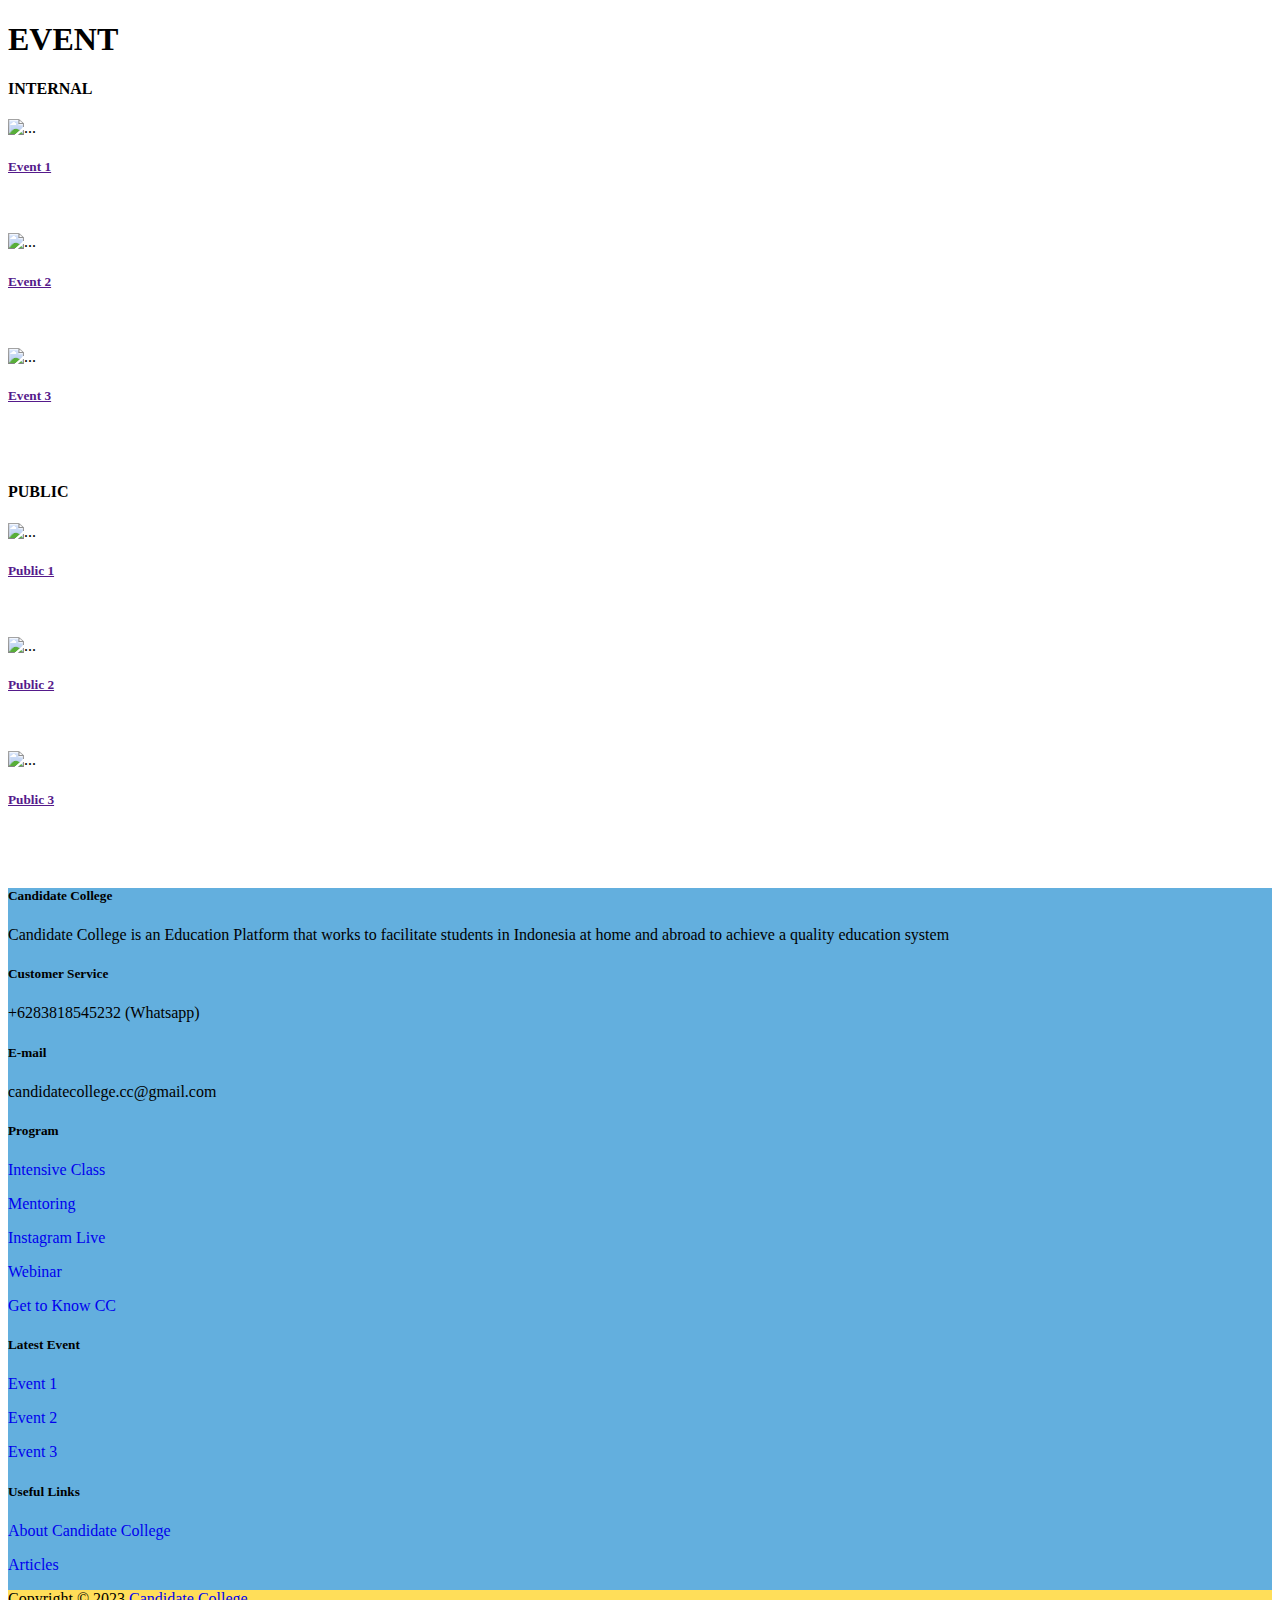
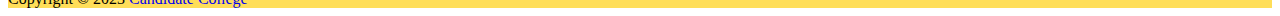
==== commit 25f3fbee: "Event" ====
--- a/index.html
+++ b/index.html
@@ -1,352 +1,476 @@
-<!doctype html>
-<html lang="en">
-  <head>
-    <meta charset="utf-8">
-    <meta name="viewport" content="width=device-width, initial-scale=1">
-    <title>Home</title>
-    <link rel="stylesheet" href="./Home/css/style.css">
-    <link href="https://cdn.jsdelivr.net/npm/bootstrap@5.2.3/dist/css/bootstrap.min.css" rel="stylesheet" integrity="sha384-rbsA2VBKQhggwzxH7pPCaAqO46MgnOM80zW1RWuH61DGLwZJEdK2Kadq2F9CUG65" crossorigin="anonymous">
-  </head>
-  <body>
-
-   <section class="jumbotron">
-    <div class="jumbotronContainer container">
-      <div class="jumbotronButton">
-        <a href="./About-us/index.html">Learn More</a>
-      </div>
-    </div>
-   </section>
-
-
-   <!-- ARI -->
-   <section class="tengah container">
-
-    <div class="ourPrograms subSection" >
-        <div class="ourProgramAtas atas">
-            <div class="ourProgram title">
-              <h1>Our Programs</h1>
-            </div>
-            <div class="seeMore">
-                <a href="#" class="seeMoreButton">See More</a>
-            </div>
-        </div>
-
-        <div class="ourProgramBawah bawah">
-            <div class="kartu" >
-                <img src="./Home/Assets/coverSample.png" class="card-img-top" alt="...">
-                <div class="kartu-body">
-                  <a href="" class="titleHref">
-                    <h5 class="card-title">BonUS #2</h5>
-                  </a>
-                  <p class="card-text">Nah, biar tambah sayang tim dari TE udah nyiapin BonUS chapter 2. Tetap seperti chapter 1, bentuk bondingnya akan dilakukan melalui WhatsApp Group. Jadi teman-teman cukup pantengin terus group dan mainkan gamenya😍😍</p>
-                </div>
-              </div>
-            <div class="kartu" >
-                <img src="./Home/Assets/coverSample.png" class="card-img-top" alt="...">
-                <div class="kartu-body">
-                  <a href="" class="titleHref">
-                    <h5 class="card-title">BonUS #2</h5>
-                  </a>
-                  <p class="card-text">Nah, biar tambah sayang tim dari TE udah nyiapin BonUS chapter 2. Tetap seperti chapter 1, bentuk bondingnya akan dilakukan melalui WhatsApp Group. Jadi teman-teman cukup pantengin terus group dan mainkan gamenya😍😍</p>
-                </div>
-              </div>
-            <div class="kartu" >
-                <img src="./Home/Assets/coverSample.png" class="card-img-top" alt="...">
-                <div class="kartu-body">
-                  <a href="" class="titleHref">
-                    <h5 class="card-title">BonUS #2</h5>
-                  </a>
-                  <p class="card-text">Nah, biar tambah sayang tim dari TE udah nyiapin BonUS chapter 2. Tetap seperti chapter 1, bentuk bondingnya akan dilakukan melalui WhatsApp Group. Jadi teman-teman cukup pantengin terus group dan mainkan gamenya😍😍</p>
-                </div>
-              </div>
-
-        </div>   
-    </div>
-
-    <div class="latestEvents subSection" >
-        <div class="latestEventsAtas atas">
-            <div class="latestEvents title">
-              <h1>Latest Events</h1>
-            </div>
-            <div class="seeMore">
-                <a href="#" class="seeMoreButton">See More</a>
-            </div>
-        </div>
-
-        <div class="latestEvents bawah">
-            <div class="kartu">
-                <img src="./Home/Assets/coverSample.png" class="card-img-top" alt="...">
-                <div class="kartu-body">
-                  <div class="category">
-                    <a href="" class="event-category">Category</a>
-                    <a href="" class="event-category">Internal Event</a>
-                  </div>
-                  <a href="" class="titleHref">
-                    <h5 class="card-title event-title">Event 1</h5>
-                  </a>
-                  <div class="event-details"  style="display: flex; justify-content: space-between;">
-                    <div class="detail" style="display: flex; justify-content: space-evenly;">
-                      <div class="detailImage">
-                        <img src="" alt="">
-                      </div>
-                      <div class="detailInfo">
-                          Date
-                      </div>
-                    </div>
-                    <div class="detail" style="display: flex; justify-content: space-evenly;">
-                      <div class="detailImage">
-                        <img src="" alt="">
-                      </div>
-                      <div class="detailInfo">
-                          Speaker
-                      </div>
-                    </div>
-                    
-                  </div>
-                  <div class="event-details"  style="display: flex; justify-content: space-between;">
-                    <div class="detail" style="display: flex; justify-content: space-evenly;">
-                      <div class="detailImage">
-                        <img src="" alt="">
-                      </div>
-                      <div class="detailInfo">
-                          Time
-                      </div>
-                    </div>
-                    <div class="detail" style="display: flex; justify-content: space-evenly;">
-                      <div class="detailImage">
-                        <img src="" alt="">
-                      </div>
-                      <div class="detailInfo">
-                          Participant
-                      </div>
-                    </div>
-                    
-                  </div>
-                </div>
-            </div>
-            <div class="kartu">
-                <img src="./Home/Assets/coverSample.png" class="card-img-top" alt="...">
-                <div class="kartu-body">
-                  <div class="category">
-                    <a href="" class="event-category">Category</a>
-                    <a href="" class="event-category">Internal Event</a>
-                  </div>
-                  <a href="" class="titleHref">
-                    <h5 class="card-title event-title">Event 1</h5>
-                  </a>
-                  <div class="event-details"  style="display: flex; justify-content: space-between;">
-                    <div class="detail" style="display: flex; justify-content: space-evenly;">
-                      <div class="detailImage">
-                        <img src="" alt="">
-                      </div>
-                      <div class="detailInfo">
-                          Date
-                      </div>
-                    </div>
-                    <div class="detail" style="display: flex; justify-content: space-evenly;">
-                      <div class="detailImage">
-                        <img src="" alt="">
-                      </div>
-                      <div class="detailInfo">
-                          Speaker
-                      </div>
-                    </div>
-                    
-                  </div>
-                  <div class="event-details"  style="display: flex; justify-content: space-between;">
-                    <div class="detail" style="display: flex; justify-content: space-evenly;">
-                      <div class="detailImage">
-                        <img src="" alt="">
-                      </div>
-                      <div class="detailInfo">
-                          Time
-                      </div>
-                    </div>
-                    <div class="detail" style="display: flex; justify-content: space-evenly;">
-                      <div class="detailImage">
-                        <img src="" alt="">
-                      </div>
-                      <div class="detailInfo">
-                          Participant
-                      </div>
-                    </div>
-                    
-                  </div>
-                </div>
-            </div>
-            <div class="kartu">
-                <img src="./Home/Assets/coverSample.png" class="card-img-top" alt="...">
-                <div class="kartu-body">
-                  <div class="category">
-                    <a href="" class="event-category">Category</a>
-                    <a href="" class="event-category">Internal Event</a>
-                  </div>
-                  <a href="" class="titleHref">
-                    <h5 class="card-title event-title">Event 1</h5>
-                  </a>
-                  <div class="event-details"  style="display: flex; justify-content: space-between;">
-                    <div class="detail" style="display: flex; justify-content: space-evenly;">
-                      <div class="detailImage">
-                        <img src="" alt="">
-                      </div>
-                      <div class="detailInfo">
-                          Date
-                      </div>
-                    </div>
-                    <div class="detail" style="display: flex; justify-content: space-evenly;">
-                      <div class="detailImage">
-                        <img src="" alt="">
-                      </div>
-                      <div class="detailInfo">
-                          Speaker
-                      </div>
-                    </div>
-                    
-                  </div>
-                  <div class="event-details"  style="display: flex; justify-content: space-between;">
-                    <div class="detail" style="display: flex; justify-content: space-evenly;">
-                      <div class="detailImage">
-                        <img src="" alt="">
-                      </div>
-                      <div class="detailInfo">
-                          Time
-                      </div>
-                    </div>
-                    <div class="detail" style="display: flex; justify-content: space-evenly;">
-                      <div class="detailImage">
-                        <img src="" alt="">
-                      </div>
-                      <div class="detailInfo">
-                          Participant
-                      </div>
-                    </div>
-                    
-                  </div>
-                </div>
-            </div>
-        </div>   
-    </div>
-
-    <div class="Articles subSection" >
-        <div class="ArticlesAtas atas">
-            <div class="Articles title">
-              <h1>Articles</h1>
-            </div>
-            <div class="seeMore">
-                <a href="#" class="seeMoreButton">See More</a>
-            </div>
-        </div>
-
-        <div class="ArticlesBawah bawah">
-            <div class="kartu">
-                <img src="./Home/Assets/coverSample.png" class="card-img-top" alt="...">
-                <div class="kartu-body">
-                  <p class="card-date">
-                    3 FEBRUARY 2023 BY 
-                    <span style="color: #e8bd3b;"> CANDIDATE COLLEGE</span>
-                  </p>
-                  <a href="" class="titleHref">
-                    <h5 class="card-title article-title">
-                      Sedang Kuliah tapi Ingin Traveling? 5 tips and trick yang dapat membantu kamu selama berpergian!
-                      </h5>
-                  </a>
-                  <p class="card-text">Banyak dari mahasiswa yang merasa jenuh dan bosan dengan banyaknya tugas dan kegiatan di kampus.</p>
-                </div>
-            </div>
-            <div class="kartu">
-                <img src="./Home/Assets/coverSample.png" class="card-img-top" alt="...">
-                <div class="kartu-body">
-                  <p class="card-date">
-                    3 FEBRUARY 2023 BY 
-                    <span style="color: #e8bd3b;"> CANDIDATE COLLEGE</span>
-                  </p>
-                  <a href="" class="titleHref">
-                    <h5 class="card-title article-title">
-                      Sedang Kuliah tapi Ingin Traveling? 5 tips and trick yang dapat membantu kamu selama berpergian!
-                      </h5>
-                  </a>
-                  <p class="card-text">Banyak dari mahasiswa yang merasa jenuh dan bosan dengan banyaknya tugas dan kegiatan di kampus.</p>
-                </div>
-            </div>
-            <div class="kartu">
-                <img src="./Home/Assets/coverSample.png" class="card-img-top" alt="...">
-                <div class="kartu-body">
-                  <p class="card-date">
-                    3 FEBRUARY 2023 BY 
-                    <span style="color: #e8bd3b;"> CANDIDATE COLLEGE</span>
-                  </p>
-                  <a href="" class="titleHref">
-                    <h5 class="card-title article-title">
-                      Sedang Kuliah tapi Ingin Traveling? 5 tips and trick yang dapat membantu kamu selama berpergian!
-                      </h5>
-                  </a>
-                  <p class="card-text">Banyak dari mahasiswa yang merasa jenuh dan bosan dengan banyaknya tugas dan kegiatan di kampus.</p>
-                </div>
-            </div>
-
-
-        </div>   
-    </div>
-
-    <div class="contactUs subSection">
-      <div class="contactUsLeft" style="display: flex; flex-direction: column; align-items: center; ">
-        <h2 style="font-weight: bold; color: #1b4e6b; padding-bottom: 20px; padding-top: 20px;">Stay Connected</h2>
-        <div class="listSosmed">
-          <div class="sosmed" style="display: flex; align-items: center;">
-            <img src="./Home/Assets/Instagram.png" alt="" style="margin-right: 20px; width: 50px;">
-             <h4>Instagram</h4>
-          </div>
-          
-          <div class="sosmed" style="display: flex; align-items: center;">
-            <img src="./Home/Assets/Variant01.png" alt="" style="margin-right: 20px; width: 50px;">
-             <h4>Linkedin</h4>
-          </div>
-          <div class="sosmed" style="display: flex; align-items: center;">
-            <img src="./Home/Assets/twitter.png" alt="" style="margin-right: 20px; width: 50px;">
-             <h4>Twitter</h4>
-          </div>
-          <div class="sosmed" style="display: flex; align-items: center;">
-            <img src="./Home/Assets/Variant05.png" alt="" style="margin-right: 20px; width: 50px;">
-             <h4>YouTube</h4>
-          </div>
-          <div class="sosmed" style="display: flex; align-items: center;">
-            <img src="./Home/Assets/spotify.png" alt="" style="margin-right: 20px; width: 50px;">
-             <h4>Spotify</h4>
-          </div>
-
-        </div>
-      </div>
-      <div class="contactUsRight">
-        <h3>Send us message</h3>
-        <div class="input">
-          <div class="email">
-            <input type="email" name="email" id="" placeholder="Insert your email address" >
-          </div>
-          <div class="message">
-            <textarea name="message" id="message" cols="30" rows="10" placeholder="Write your message here..."></textarea>
-          </div>
-        </div>
-
-        <div class="sendButton">
-          
-            <button type="submit" class="button button--flex">
-              Send 
-              <i class="uil uil-message button-icon"></i>
-            </button>
-        
-        </div>
-      </div>
-    </div>
-   </section>
-   
-   
-   <footer class="footer">
-
-   </footer>
-
-    <script src="https://cdn.jsdelivr.net/npm/bootstrap@5.2.3/dist/js/bootstrap.bundle.min.js" integrity="sha384-kenU1KFdBIe4zVF0s0G1M5b4hcpxyD9F7jL+jjXkk+Q2h455rYXK/7HAuoJl+0I4" crossorigin="anonymous"></script>
-    <script src="https://cdn.jsdelivr.net/npm/@popperjs/core@2.11.6/dist/umd/popper.min.js" integrity="sha384-oBqDVmMz9ATKxIep9tiCxS/Z9fNfEXiDAYTujMAeBAsjFuCZSmKbSSUnQlmh/jp3" crossorigin="anonymous"></script>
-    <script src="https://cdn.jsdelivr.net/npm/bootstrap@5.2.3/dist/js/bootstrap.min.js" integrity="sha384-cuYeSxntonz0PPNlHhBs68uyIAVpIIOZZ5JqeqvYYIcEL727kskC66kF92t6Xl2V" crossorigin="anonymous"></script>  
-</body>
-
+<!DOCTYPE html>
+<html lang="en">
+
+<head>
+  <meta charset="utf-8" />
+  <meta name="viewport" content="width=device-width, initial-scale=1" />
+  <title>EVENT</title>
+  <link rel="stylesheet" href="./Assets/style.css" />
+  <link href="https://cdnjs.cloudflare.com/ajax/libs/mdb-ui-kit/6.2.0/mdb.min.css" rel="stylesheet" />
+  <link href="https://cdn.jsdelivr.net/npm/bootstrap@5.2.3/dist/css/bootstrap.min.css" rel="stylesheet"
+    integrity="sha384-rbsA2VBKQhggwzxH7pPCaAqO46MgnOM80zW1RWuH61DGLwZJEdK2Kadq2F9CUG65" crossorigin="anonymous" />
+</head>
+
+<body>
+  <!-- Create Jumbotron -->
+  <div class=" Jumbotron px-4 py-5 text-center top-title">
+    <h1 class=" display-5 pt-5 pb-3 fw-bold text-body-emphasis j-title">EVENT</h1>
+  </div>
+  <!-- End Create Junbotron -->
+  <div class="title-pisah1">
+    <h4>INTERNAL</h4>
+  </div>
+  <!-- create main cards -->
+  <div class="container">
+    <div class="row">
+      <!-- Create card -->
+      <div class="articel-card d-flex justify-content-around col-lg-4 col-md-6 col-12 gap-3">
+        <div class="card P-2 mt-2" style="width: 18rem; border-radius: 25px;">
+          <img src="./Assets/image 7.png" class="card-img-top" alt="..." />
+          <div class="card-body">
+            <a class="text-decoration-none" href="DetailNews.html"></a>
+            <div class="card-text">
+              <a href="" class="titleHref">
+                <h5 class="card-title event-title">Event 1</h5>
+              </a>
+              <div class="event-details" style="display: flex; justify-content: space-between;">
+                <div class="detail" style="display: flex; justify-content: space-evenly;">
+                  <div class="detailImage">
+                    <img src="" alt="">
+                  </div>
+                  <div class="detailInfo">
+                    <i class="fa-solid fa-calendar-days"></i>
+
+
+                  </div>
+                </div>
+                <div class="detail" style="display: flex; justify-content: space-evenly;">
+                  <div class="detailImage">
+                    <img src="" alt="">
+                  </div>
+                  <div class="detailInfo">
+                    <i class="fa-solid fa-microphone"></i>
+
+                  </div>
+                </div>
+
+              </div>
+              <div class="event-details" style="display: flex; justify-content: space-between;">
+                <div class="detail" style="display: flex; justify-content: space-evenly;">
+                  <div class="detailImage">
+                    <img src="" alt="">
+                  </div>
+                  <div class="detailInfo">
+                    <i class="fa-solid fa-clock"></i>
+
+                  </div>
+                </div>
+                <div class="detail" style="display: flex; justify-content: space-evenly;">
+                  <div class="detailImage">
+                    <img src="" alt="">
+                  </div>
+                  <div class="detailInfo">
+                    <i class="fa-solid fa-person"></i>
+
+                  </div>
+                </div>
+
+              </div>
+            </div>
+          </div>
+        </div>
+      </div>
+      <!-- End Create Card -->
+
+      <!-- Create card -->
+      <div class="articel-card d-flex justify-content-around col-lg-4 col-md-6 col-12 gap-3">
+        <div class="card P-2 mt-2" style="width: 18rem; border-radius: 25px;">
+          <img src="./Assets/image 7.png" class="card-img-top" alt="..." />
+          <div class="card-body">
+            <a class="text-decoration-none" href="DetailNews.html"></a>
+            <div class="card-text">
+              <a href="" class="titleHref">
+                <h5 class="card-title event-title">Event 2</h5>
+              </a>
+              <div class="event-details" style="display: flex; justify-content: space-between;">
+                <div class="detail" style="display: flex; justify-content: space-evenly;">
+                  <div class="detailImage">
+                    <img src="" alt="">
+                  </div>
+                  <div class="detailInfo">
+                    <i class="fa-solid fa-calendar-days"></i>
+
+                  </div>
+                </div>
+                <div class="detail" style="display: flex; justify-content: space-evenly;">
+                  <div class="detailImage">
+                    <img src="" alt="">
+                  </div>
+                  <div class="detailInfo">
+                    <i class="fa-solid fa-microphone"></i>
+
+                  </div>
+                </div>
+
+              </div>
+              <div class="event-details" style="display: flex; justify-content: space-between;">
+                <div class="detail" style="display: flex; justify-content: space-evenly;">
+                  <div class="detailImage">
+                    <img src="" alt="">
+                  </div>
+                  <div class="detailInfo">
+                    <i class="fa-solid fa-clock"></i>
+
+                  </div>
+                </div>
+                <div class="detail" style="display: flex; justify-content: space-evenly;">
+                  <div class="detailImage">
+                    <img src="" alt="">
+                  </div>
+                  <div class="detailInfo">
+                    <i class="fa-solid fa-person"></i>
+
+                  </div>
+                </div>
+
+              </div>
+            </div>
+          </div>
+        </div>
+      </div>
+      <!-- End Create Card -->
+
+      <!-- Create card -->
+      <div class="articel-card d-flex justify-content-around col-lg-4 col-md-6 col-12 gap-3">
+        <div class="card P-2 mt-2" style="width: 18rem; border-radius: 25px;">
+          <img src="./Assets/image 7.png" class="card-img-top" alt="..." />
+          <div class="card-body">
+            <a class="text-decoration-none" href="DetailNews.html"></a>
+            <div class="card-text">
+              <a href="" class="titleHref">
+                <h5 class="card-title event-title">Event 3</h5>
+              </a>
+              <div class="event-details" style="display: flex; justify-content: space-between;">
+                <div class="detail" style="display: flex; justify-content: space-evenly;">
+                  <div class="detailImage">
+                    <img src="" alt="">
+                  </div>
+                  <div class="detailInfo">
+                    <i class="fa-solid fa-calendar-days"></i>
+
+                  </div>
+                </div>
+                <div class="detail" style="display: flex; justify-content: space-evenly;">
+                  <div class="detailImage">
+                    <img src="" alt="">
+                  </div>
+                  <div class="detailInfo">
+                    <i class="fa-solid fa-microphone"></i>
+
+                  </div>
+                </div>
+              </div>
+              <div class="event-details" style="display: flex; justify-content: space-between;">
+                <div class="detail" style="display: flex; justify-content: space-evenly;">
+                  <div class="detailImage">
+                    <img src="" alt="">
+                  </div>
+                  <div class="detailInfo">
+                    <i class="fa-solid fa-clock"></i>
+
+                  </div>
+                </div>
+                <div class="detail" style="display: flex; justify-content: space-evenly;">
+                  <div class="detailImage">
+                    <img src="" alt="">
+                  </div>
+                  <div class="detailInfo">
+                    <i class="fa-solid fa-person"></i>
+
+                  </div>
+                </div>
+              </div>
+            </div>
+          </div>
+        </div>
+      </div>
+      <!-- End Create Card -->
+
+      <div class="title-pisah2">
+        <h4>PUBLIC</h4>
+      </div>
+      <!-- Create card -->
+      <div class="articel-card d-flex justify-content-around col-lg-4 col-md-6 col-12 gap-3">
+        <div class="card P-2 mt-2" style="width: 18rem ; border-radius: 25px;">
+          <img src="./Assets/image 7.png" class="card-img-top" alt="..." />
+          <div class="card-body">
+            <a class="text-decoration-none" href="DetailNews.html"></a>
+            <div class="card-text">
+              <a href="" class="titleHref">
+                <h5 class="card-title event-title">Public 1</h5>
+              </a>
+              <div class="event-details" style="display: flex; justify-content: space-between;">
+                <div class="detail" style="display: flex; justify-content: space-evenly;">
+                  <div class="detailImage">
+                    <img src="" alt="">
+                  </div>
+                  <div class="detailInfo">
+                    <i class="fa-solid fa-calendar-days"></i>
+
+                  </div>
+                </div>
+                <div class="detail" style="display: flex; justify-content: space-evenly;">
+                  <div class="detailImage">
+                    <img src="" alt="">
+                  </div>
+                  <div class="detailInfo">
+                    <i class="fa-solid fa-microphone"></i>
+
+                  </div>
+                </div>
+
+              </div>
+              <div class="event-details" style="display: flex; justify-content: space-between;">
+                <div class="detail" style="display: flex; justify-content: space-evenly;">
+                  <div class="detailImage">
+                    <img src="" alt="">
+                  </div>
+                  <div class="detailInfo">
+                    <i class="fa-solid fa-clock"></i>
+
+                  </div>
+                </div>
+                <div class="detail" style="display: flex; justify-content: space-evenly;">
+                  <div class="detailImage">
+                    <img src="" alt="">
+                  </div>
+                  <div class="detailInfo">
+                    <i class="fa-solid fa-person"></i>
+
+                  </div>
+                </div>
+
+              </div>
+            </div>
+          </div>
+        </div>
+      </div>
+      <!-- End Create Card -->
+
+      <!-- Create card -->
+      <div class="articel-card d-flex justify-content-around col-lg-4 col-md-6 col-12 gap-3">
+        <div class="card P-2 mt-2" style="width: 18rem ; border-radius: 25px;">
+          <img src="./Assets/image 7.png" class="card-img-top" alt="..." />
+          <div class="card-body">
+            <a class="text-decoration-none" href="DetailNews.html"></a>
+            <div class="card-text">
+              <a href="" class="titleHref">
+                <h5 class="card-title event-title">Public 2</h5>
+              </a>
+              <div class="event-details" style="display: flex; justify-content: space-between;">
+                <div class="detail" style="display: flex; justify-content: space-evenly;">
+                  <div class="detailImage">
+                    <img src="" alt="">
+                  </div>
+                  <div class="detailInfo">
+                    <i class="fa-solid fa-calendar-days"></i>
+
+                  </div>
+                </div>
+                <div class="detail" style="display: flex; justify-content: space-evenly;">
+                  <div class="detailImage">
+                    <img src="" alt="">
+                  </div>
+                  <div class="detailInfo">
+                    <i class="fa-solid fa-microphone"></i>
+
+                  </div>
+                </div>
+
+              </div>
+              <div class="event-details" style="display: flex; justify-content: space-between;">
+                <div class="detail" style="display: flex; justify-content: space-evenly;">
+                  <div class="detailImage">
+                    <img src="" alt="">
+                  </div>
+                  <div class="detailInfo">
+                    <i class="fa-solid fa-clock"></i>
+
+                  </div>
+                </div>
+                <div class="detail" style="display: flex; justify-content: space-evenly;">
+                  <div class="detailImage">
+                    <img src="" alt="">
+                  </div>
+                  <div class="detailInfo">
+                    <i class="fa-solid fa-person"></i>
+
+                  </div>
+                </div>
+
+              </div>
+            </div>
+          </div>
+        </div>
+      </div>
+      <!-- End Create Card -->
+
+      <!-- Create card -->
+      <div class="articel-card d-flex justify-content-around col-lg-4 col-md-6 col-12 gap-3">
+        <div class="card P-2 mt-2" style="width: 18rem ; border-radius: 25px;">
+          <img src="./Assets/image 7.png" class="card-img-top" alt="..." />
+          <div class="card-body">
+            <a class="text-decoration-none" href="DetailNews.html"></a>
+            <div class="card-text">
+              <a href="" class="titleHref">
+                <h5 class="card-title event-title">Public 3</h5>
+              </a>
+              <div class="event-details" style="display: flex; justify-content: space-between;">
+                <div class="detail" style="display: flex; justify-content: space-evenly;">
+                  <div class="detailImage">
+                    <img src="" alt="">
+                  </div>
+                  <div class="detailInfo">
+                    <i class="fa-solid fa-calendar-days"></i>
+
+                  </div>
+                </div>
+                <div class="detail" style="display: flex; justify-content: space-evenly;">
+                  <div class="detailImage">
+                    <img src="" alt="">
+                  </div>
+                  <div class="detailInfo">
+                    <i class="fa-solid fa-microphone"></i>
+
+                  </div>
+                </div>
+
+              </div>
+              <div class="event-details" style="display: flex; justify-content: space-between;">
+                <div class="detail" style="display: flex; justify-content: space-evenly;">
+                  <div class="detailImage">
+                    <img src="" alt="">
+                  </div>
+                  <div class="detailInfo">
+                    <i class="fa-solid fa-clock"></i>
+
+                  </div>
+                </div>
+                <div class="detail" style="display: flex; justify-content: space-evenly;">
+                  <div class="detailImage">
+                    <img src="" alt="">
+                  </div>
+                  <div class="detailInfo">
+                    <i class="fa-solid fa-person"></i>
+                  </div>
+                </div>
+              </div>
+            </div>
+          </div>
+        </div>
+      </div>
+    </div>
+  </div>
+  <!-- end main card -->
+
+
+
+
+
+
+  <footer class="text-center text-lg-start" style="background-color: #5EACDDF7;">
+    <div class="container pt-4">
+      <div class="row">
+
+        <div class="col-lg-5 col-md-6 mb-4 mb-md-0 ">
+          <div class="ftr-content">
+            <h5 class="mb-4 ftr-title"> Candidate College</h5>
+            <p class="ftr-p ">Candidate College is an Education Platform that works to facilitate students in
+              Indonesia at home and abroad to achieve a quality education system</p>
+          </div>
+          <div class="ftr-content">
+            <h5 class="mb-4 ftr-title"> Customer Service</h5>
+            <p class="ftr-p">+6283818545232 (Whatsapp)</p>
+          </div>
+          <div class="ftr-content">
+            <h5 class="mb-4 ftr-title"> E-mail</h5>
+            <p class="ftr-p">candidatecollege.cc@gmail.com</p>
+          </div>
+        </div>
+        <div class="col-lg-2 col-md-6 mb-4 mb-md-0">
+          <h5 class="mb-4 ftr-title">Program</h5>
+          <p>
+            <a href="#" class="ftr-p" style="text-decoration: none; "> Intensive Class</a>
+          </p>
+          <p>
+            <a href="#" class="ftr-p" style="text-decoration: none; "> Mentoring</a>
+          </p>
+          <p>
+            <a href="#" class="ftr-p" style="text-decoration: none; "> Instagram Live</a>
+          </p>
+          <p>
+            <a href="#" class="ftr-p" style="text-decoration: none; "> Webinar</a>
+          </p>
+          <p>
+            <a href="#" class="ftr-p" style="text-decoration: none; "> Get to Know CC</a>
+          </p>
+        </div>
+        <div class="col-lg-2 col-md-6 mb-4 mb-md-0">
+          <h5 class="mb-4 ftr-title"> Latest Event</h5>
+          <p>
+            <a href="#" class="ftr-p" style="text-decoration: none; "> Event 1</a>
+          </p>
+          <p>
+            <a href="#" class="ftr-p" style="text-decoration: none; "> Event 2</a>
+          </p>
+          <p>
+            <a href="#" class="ftr-p" style="text-decoration: none; "> Event 3</a>
+          </p>
+        </div>
+        <div class="col-lg-3 col-md-6 mb-4 mb-md-0">
+          <h5 class="mb-4 ftr-title">Useful Links</h5>
+          <p>
+            <a href="#" class="ftr-p" style="text-decoration: none; "> About Candidate College</a>
+          </p>
+          <p>
+            <a href="#" class="ftr-p" style="text-decoration: none; "> Articles</a>
+          </p>
+        </div>
+        <div class="mb-4 socmed-btn">
+          <a class="m-2" href="#!" role="button"><i class="fa-brands fa-tiktok"
+              style="color: #1B4E6B; font-size: 1.25rem;"></i></a>
+          <a class="m-2" href="#!" role="button"><i class="fa-brands fa-twitter"
+              style="color: #1B4E6B; font-size: 1.25rem;"></i></a>
+          <a class="m-2" href="#!" role="button"><i class="fa-brands fa-spotify"
+              style="color: #1B4E6B; font-size: 1.25rem;"></i></a>
+          <a class="m-2" href="#!" role="button"><i class="fa-brands fa-youtube"
+              style="color: #1B4E6B; font-size: 1.25rem;"></i></a>
+          <a class="m-2" href="#!" role="button"><i class="fa-brands fa-instagram"
+              style="color: #1B4E6B; font-size: 1.25rem;"></i></a>
+          <a class="m-2" href="#!" role="button"><i class="fa-brands fa-linkedin-in"
+              style="color: #1B4E6B; font-size: 1.25rem;"></i></a>
+        </div>
+      </div>
+    </div>
+    <div class="text-center p-2 txt-copy" style="background-color: #ffde59;">
+      Copyright &copy; 2023
+      <a class="text-dark" style="text-decoration: none;" href="https://candidatecollegeind.com/">Candidate College</a>
+    </div>
+
+  </footer>
+
+  <!-- Font Awesome -->
+  <script src="https://kit.fontawesome.com/34bb1ab25f.js" crossorigin="anonymous"></script>
+  <script src="https://cdn.jsdelivr.net/npm/@popperjs/core@2.11.6/dist/umd/popper.min.js"
+    integrity="sha384-oBqDVmMz9ATKxIep9tiCxS/Z9fNfEXiDAYTujMAeBAsjFuCZSmKbSSUnQlmh/jp3"
+    crossorigin="anonymous"></script>
+  <script src="https://cdn.jsdelivr.net/npm/bootstrap@5.2.3/dist/js/bootstrap.min.js"
+    integrity="sha384-cuYeSxntonz0PPNlHhBs68uyIAVpIIOZZ5JqeqvYYIcEL727kskC66kF92t6Xl2V"
+    crossorigin="anonymous"></script>
+  <script src="https://cdn.jsdelivr.net/npm/bootstrap@5.2.3/dist/js/bootstrap.bundle.min.js"
+    integrity="sha384-kenU1KFdBIe4zVF0s0G1M5b4hcpxyD9F7jL+jjXkk+Q2h455rYXK/7HAuoJl+0I4"
+    crossorigin="anonymous"></script>
+
+</body>
+
 </html>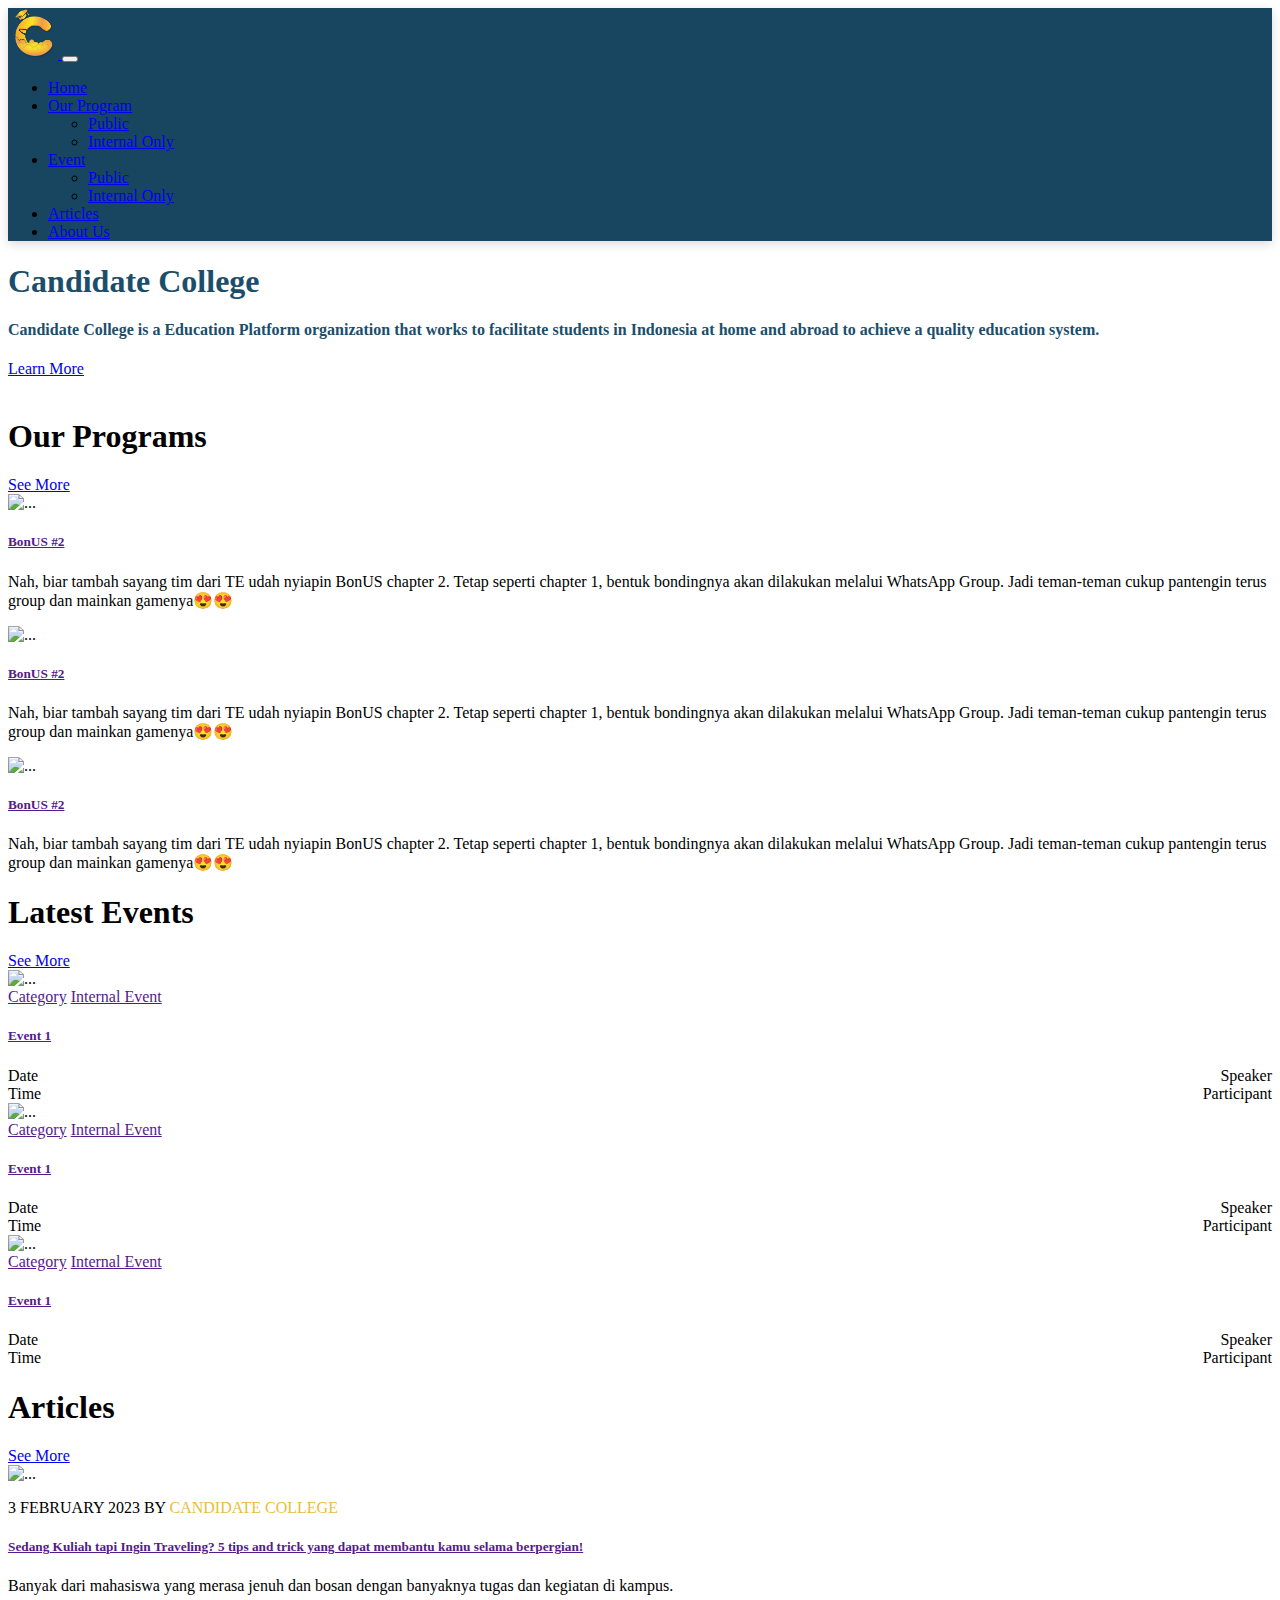
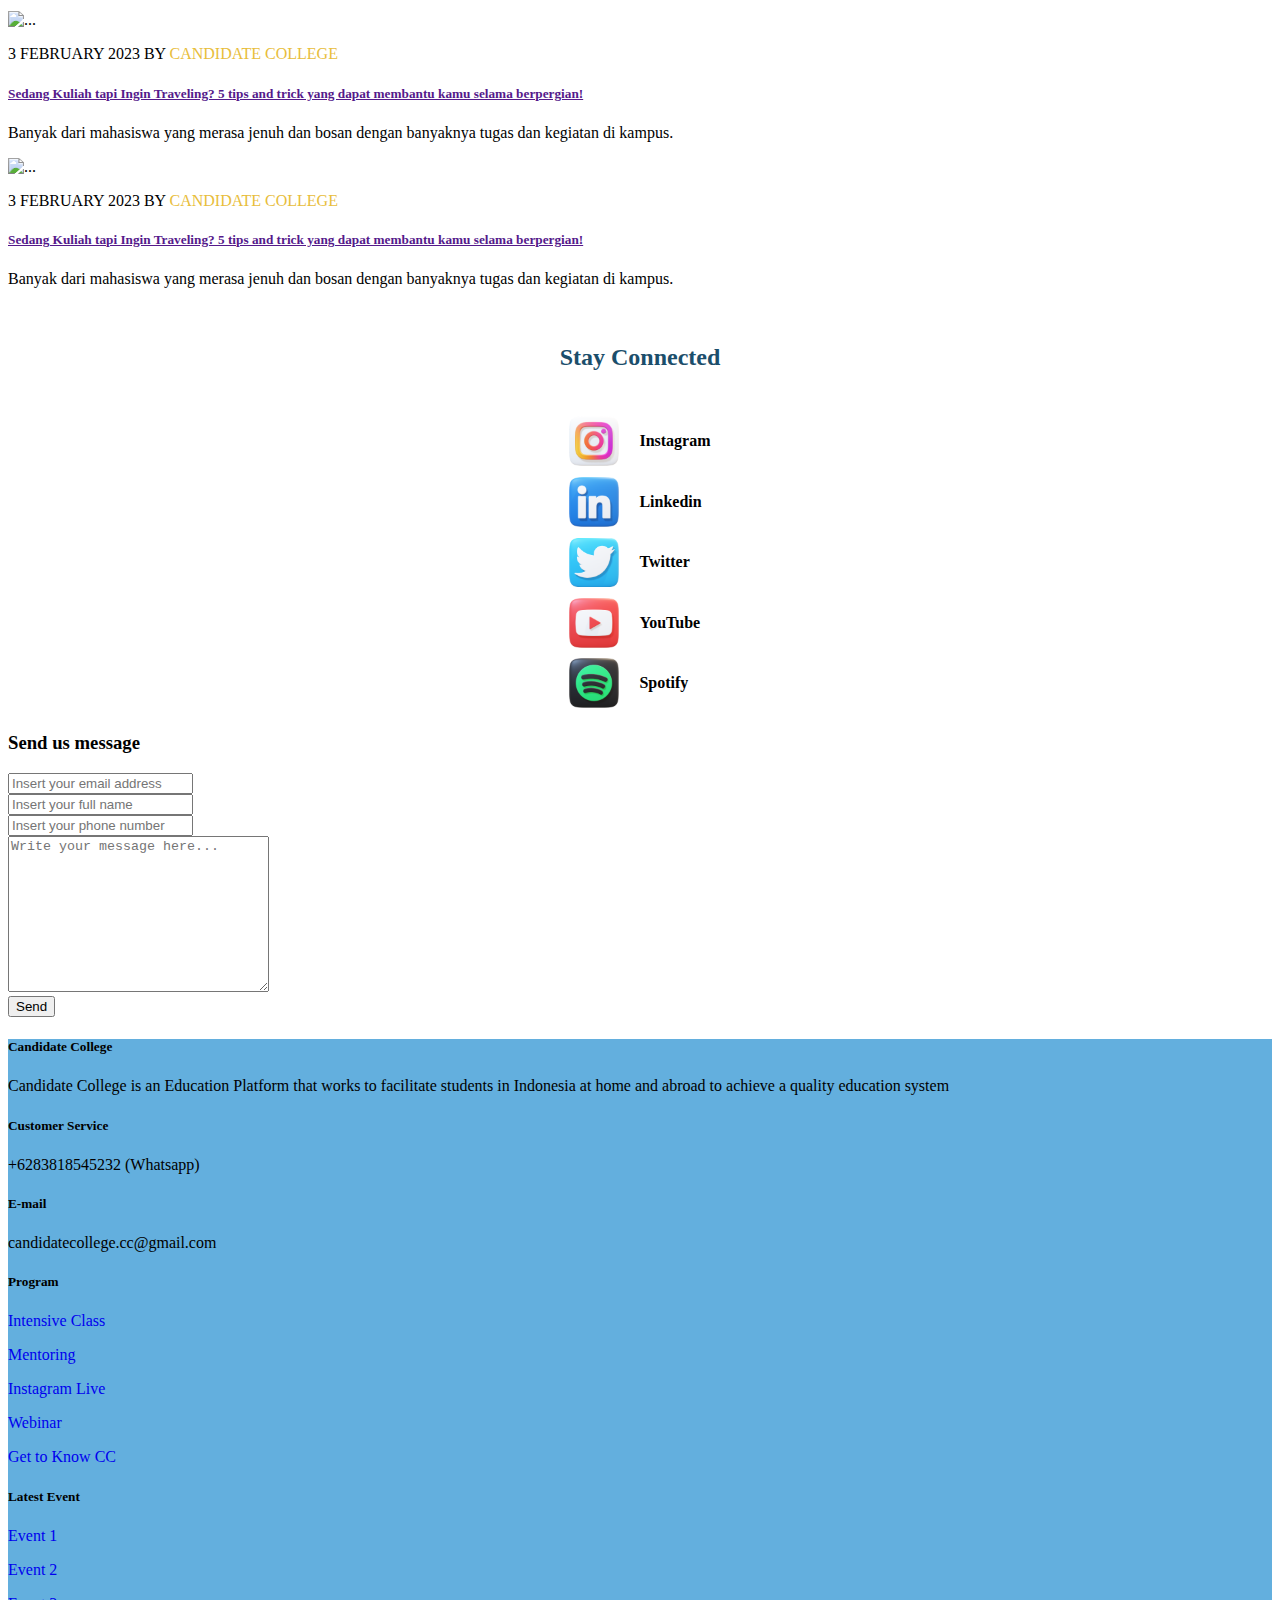
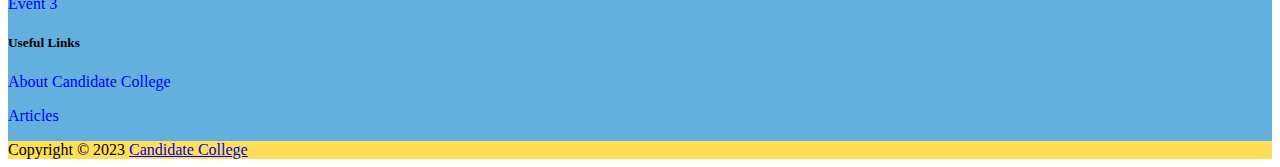
==== commit cd3816fa: "delete logo" ====
--- a/index.html
+++ b/index.html
@@ -1,476 +1,521 @@
-<!DOCTYPE html>
+<!doctype html>
 <html lang="en">
-
-<head>
-  <meta charset="utf-8" />
-  <meta name="viewport" content="width=device-width, initial-scale=1" />
-  <title>EVENT</title>
-  <link rel="stylesheet" href="./Assets/style.css" />
-  <link href="https://cdnjs.cloudflare.com/ajax/libs/mdb-ui-kit/6.2.0/mdb.min.css" rel="stylesheet" />
-  <link href="https://cdn.jsdelivr.net/npm/bootstrap@5.2.3/dist/css/bootstrap.min.css" rel="stylesheet"
-    integrity="sha384-rbsA2VBKQhggwzxH7pPCaAqO46MgnOM80zW1RWuH61DGLwZJEdK2Kadq2F9CUG65" crossorigin="anonymous" />
-</head>
-
-<body>
-  <!-- Create Jumbotron -->
-  <div class=" Jumbotron px-4 py-5 text-center top-title">
-    <h1 class=" display-5 pt-5 pb-3 fw-bold text-body-emphasis j-title">EVENT</h1>
-  </div>
-  <!-- End Create Junbotron -->
-  <div class="title-pisah1">
-    <h4>INTERNAL</h4>
-  </div>
-  <!-- create main cards -->
-  <div class="container">
-    <div class="row">
-      <!-- Create card -->
-      <div class="articel-card d-flex justify-content-around col-lg-4 col-md-6 col-12 gap-3">
-        <div class="card P-2 mt-2" style="width: 18rem; border-radius: 25px;">
-          <img src="./Assets/image 7.png" class="card-img-top" alt="..." />
-          <div class="card-body">
-            <a class="text-decoration-none" href="DetailNews.html"></a>
-            <div class="card-text">
-              <a href="" class="titleHref">
-                <h5 class="card-title event-title">Event 1</h5>
+  <head>
+    <meta charset="utf-8">
+    <meta name="viewport" content="width=device-width, initial-scale=1">
+    <title>Home</title>
+    <link href="../Styling/navbar.css" rel="stylesheet">
+    <link rel="stylesheet" href="./Home/css/style.css">
+    <link rel="stylesheet" href="./Home/Owl/owl.carousel.min.css">
+    <link rel="stylesheet" href="./Home/Owl/owl.theme.default.css">
+    <link href="https://cdn.jsdelivr.net/npm/bootstrap@5.2.3/dist/css/bootstrap.min.css" rel="stylesheet" integrity="sha384-rbsA2VBKQhggwzxH7pPCaAqO46MgnOM80zW1RWuH61DGLwZJEdK2Kadq2F9CUG65" crossorigin="anonymous">
+  </head>
+  <body>
+    <nav class="navbar navbar-expand-lg navbar-dark fixed-top navbar-scrolled">
+      <div class="container">
+        <a class="navbar-brand" href="#">
+            <img src="../Assets/cc_logo.png" alt="logo" width="50">
+        </a>
+        <button class="navbar-toggler" type="button" data-bs-toggle="collapse" data-bs-target="#navbarNavDropdown" aria-controls="navbarNavDropdown" aria-expanded="false" aria-label="Toggle navigation">
+          <span class="navbar-toggler-icon"></span>
+        </button>
+        <div class="collapse navbar-collapse" id="navbarNavDropdown">
+          <ul class="navbar-nav ms-auto">
+            <li class="nav-item">
+              <a class="nav-link active" aria-current="page" href="#">Home</a>
+            </li>
+            <li class="nav-item dropdown">
+              <a class="nav-link dropdown-toggle" href="#" role="button" data-bs-toggle="dropdown" aria-expanded="false">
+                Our Program
               </a>
-              <div class="event-details" style="display: flex; justify-content: space-between;">
-                <div class="detail" style="display: flex; justify-content: space-evenly;">
-                  <div class="detailImage">
-                    <img src="" alt="">
-                  </div>
-                  <div class="detailInfo">
-                    <i class="fa-solid fa-calendar-days"></i>
-
-
-                  </div>
-                </div>
-                <div class="detail" style="display: flex; justify-content: space-evenly;">
-                  <div class="detailImage">
-                    <img src="" alt="">
-                  </div>
-                  <div class="detailInfo">
-                    <i class="fa-solid fa-microphone"></i>
-
-                  </div>
-                </div>
-
+              <ul class="dropdown-menu">
+                <li><a class="dropdown-item" href="#">Public</a></li>
+                <li><a class="dropdown-item" href="#">Internal Only</a></li>
+              </ul>
+            </li>
+            <li class="nav-item dropdown">
+              <a class="nav-link dropdown-toggle" href="#" role="button" data-bs-toggle="dropdown" aria-expanded="false">
+                Event
+              </a>
+              <ul class="dropdown-menu">
+                <li><a class="dropdown-item" href="#">Public</a></li>
+                <li><a class="dropdown-item" href="#">Internal Only</a></li>
+              </ul>
+            </li>
+            <li class="nav-item">
+              <a class="nav-link" href="#">Articles</a>
+            </li>
+            <li class="nav-item">
+              <a class="nav-link" href="#">About Us</a>
+            </li>
+          </ul>
+        </div>
+      </div>
+    </nav>
+   <section class="jumbotron">
+     <div class="jumbotronContainer container">
+       <div class="jumbotronKiri">
+        <div class="jumbotronCaption">
+          <h1 style="color:#1B4E6B">Candidate College</h1>
+          <h4 style="color:#1B4E6B">Candidate College is a Education Platform organization that works to facilitate students in Indonesia at home and abroad to achieve a quality education system.
+          </h4>
+        </div>
+        <div class="jumbotronButton">
+          <a href="./About-us/index.html">Learn More</a>
+        </div>
+      </div>
+      <div class="jumbotronKanan">
+        <img src="./Home/Assets/orang.png" alt="">
+      </div>
+    </div>
+   </section>
+
+   <section class="tengah container">
+
+    <div class="ourPrograms subSection" >
+        <div class="ourProgramAtas atas">
+            <div class="ourProgram title">
+              <h1>Our Programs</h1>
+            </div>
+            <div class="seeMore">
+                <a href="#" class="seeMoreButton">See More</a>
+            </div>
+        </div>
+
+        <div class="ourProgramBawah bawah owl-carousel owl-theme">
+            <div class="kartu item" >
+                <img src="./Home/Assets/coverSample.png" class="card-img-top" alt="...">
+                <div class="kartu-body">
+                  <a href="" class="titleHref">
+                    <h5 class="card-title">BonUS #2</h5>
+                  </a>
+                  <p class="card-text">Nah, biar tambah sayang tim dari TE udah nyiapin BonUS chapter 2. Tetap seperti chapter 1, bentuk bondingnya akan dilakukan melalui WhatsApp Group. Jadi teman-teman cukup pantengin terus group dan mainkan gamenya😍😍</p>
+                </div>
               </div>
-              <div class="event-details" style="display: flex; justify-content: space-between;">
-                <div class="detail" style="display: flex; justify-content: space-evenly;">
-                  <div class="detailImage">
-                    <img src="" alt="">
-                  </div>
-                  <div class="detailInfo">
-                    <i class="fa-solid fa-clock"></i>
-
-                  </div>
-                </div>
-                <div class="detail" style="display: flex; justify-content: space-evenly;">
-                  <div class="detailImage">
-                    <img src="" alt="">
-                  </div>
-                  <div class="detailInfo">
-                    <i class="fa-solid fa-person"></i>
-
-                  </div>
-                </div>
-
+            <div class="kartu item" >
+                <img src="./Home/Assets/coverSample.png" class="card-img-top" alt="...">
+                <div class="kartu-body">
+                  <a href="" class="titleHref">
+                    <h5 class="card-title">BonUS #2</h5>
+                  </a>
+                  <p class="card-text">Nah, biar tambah sayang tim dari TE udah nyiapin BonUS chapter 2. Tetap seperti chapter 1, bentuk bondingnya akan dilakukan melalui WhatsApp Group. Jadi teman-teman cukup pantengin terus group dan mainkan gamenya😍😍</p>
+                </div>
               </div>
-            </div>
-          </div>
+            <div class="kartu item" >
+                <img src="./Home/Assets/coverSample.png" class="card-img-top" alt="...">
+                <div class="kartu-body">
+                  <a href="" class="titleHref">
+                    <h5 class="card-title">BonUS #2</h5>
+                  </a>
+                  <p class="card-text">Nah, biar tambah sayang tim dari TE udah nyiapin BonUS chapter 2. Tetap seperti chapter 1, bentuk bondingnya akan dilakukan melalui WhatsApp Group. Jadi teman-teman cukup pantengin terus group dan mainkan gamenya😍😍</p>
+                </div>
+              </div>
+
+        </div>   
+    </div>
+
+    <div class="latestEvents subSection" >
+        <div class="latestEventsAtas atas">
+            <div class="latestEvents title">
+              <h1>Latest Events</h1>
+            </div>
+            <div class="seeMore">
+                <a href="#" class="seeMoreButton">See More</a>
+            </div>
+        </div>
+
+        <div class="latestEvents bawah owl-carousel owl-theme">
+            <div class="kartu item">
+                <img src="./Home/Assets/coverSample.png" class="card-img-top" alt="...">
+                <div class="kartu-body">
+                  <div class="category">
+                    <a href="" class="event-category">Category</a>
+                    <a href="" class="event-category">Internal Event</a>
+                  </div>
+                  <a href="" class="titleHref">
+                    <h5 class="card-title event-title">Event 1</h5>
+                  </a>
+                  <div class="event-details"  style="display: flex; justify-content: space-between;">
+                    <div class="detail" style="display: flex; justify-content: space-evenly;">
+                      <div class="detailImage">
+                        <img src="" alt="">
+                      </div>
+                      <div class="detailInfo">
+                          Date
+                      </div>
+                    </div>
+                    <div class="detail" style="display: flex; justify-content: space-evenly;">
+                      <div class="detailImage">
+                        <img src="" alt="">
+                      </div>
+                      <div class="detailInfo">
+                          Speaker
+                      </div>
+                    </div>
+                    
+                  </div>
+                  <div class="event-details"  style="display: flex; justify-content: space-between;">
+                    <div class="detail" style="display: flex; justify-content: space-evenly;">
+                      <div class="detailImage">
+                        <img src="" alt="">
+                      </div>
+                      <div class="detailInfo">
+                          Time
+                      </div>
+                    </div>
+                    <div class="detail" style="display: flex; justify-content: space-evenly;">
+                      <div class="detailImage">
+                        <img src="" alt="">
+                      </div>
+                      <div class="detailInfo">
+                          Participant
+                      </div>
+                    </div>
+                    
+                  </div>
+                </div>
+            </div>
+            <div class="kartu item">
+                <img src="./Home/Assets/coverSample.png" class="card-img-top" alt="...">
+                <div class="kartu-body">
+                  <div class="category">
+                    <a href="" class="event-category">Category</a>
+                    <a href="" class="event-category">Internal Event</a>
+                  </div>
+                  <a href="" class="titleHref">
+                    <h5 class="card-title event-title">Event 1</h5>
+                  </a>
+                  <div class="event-details"  style="display: flex; justify-content: space-between;">
+                    <div class="detail" style="display: flex; justify-content: space-evenly;">
+                      <div class="detailImage">
+                        <img src="" alt="">
+                      </div>
+                      <div class="detailInfo">
+                          Date
+                      </div>
+                    </div>
+                    <div class="detail" style="display: flex; justify-content: space-evenly;">
+                      <div class="detailImage">
+                        <img src="" alt="">
+                      </div>
+                      <div class="detailInfo">
+                          Speaker
+                      </div>
+                    </div>
+                    
+                  </div>
+                  <div class="event-details"  style="display: flex; justify-content: space-between;">
+                    <div class="detail" style="display: flex; justify-content: space-evenly;">
+                      <div class="detailImage">
+                        <img src="" alt="">
+                      </div>
+                      <div class="detailInfo">
+                          Time
+                      </div>
+                    </div>
+                    <div class="detail" style="display: flex; justify-content: space-evenly;">
+                      <div class="detailImage">
+                        <img src="" alt="">
+                      </div>
+                      <div class="detailInfo">
+                          Participant
+                      </div>
+                    </div>
+                    
+                  </div>
+                </div>
+            </div>
+            <div class="kartu item">
+                <img src="./Home/Assets/coverSample.png" class="card-img-top" alt="...">
+                <div class="kartu-body">
+                  <div class="category">
+                    <a href="" class="event-category">Category</a>
+                    <a href="" class="event-category">Internal Event</a>
+                  </div>
+                  <a href="" class="titleHref">
+                    <h5 class="card-title event-title">Event 1</h5>
+                  </a>
+                  <div class="event-details"  style="display: flex; justify-content: space-between;">
+                    <div class="detail" style="display: flex; justify-content: space-evenly;">
+                      <div class="detailImage">
+                        <img src="" alt="">
+                      </div>
+                      <div class="detailInfo">
+                          Date
+                      </div>
+                    </div>
+                    <div class="detail" style="display: flex; justify-content: space-evenly;">
+                      <div class="detailImage">
+                        <img src="" alt="">
+                      </div>
+                      <div class="detailInfo">
+                          Speaker
+                      </div>
+                    </div>
+                    
+                  </div>
+                  <div class="event-details"  style="display: flex; justify-content: space-between;">
+                    <div class="detail" style="display: flex; justify-content: space-evenly;">
+                      <div class="detailImage">
+                        <img src="" alt="">
+                      </div>
+                      <div class="detailInfo">
+                          Time
+                      </div>
+                    </div>
+                    <div class="detail" style="display: flex; justify-content: space-evenly;">
+                      <div class="detailImage">
+                        <img src="" alt="">
+                      </div>
+                      <div class="detailInfo">
+                          Participant
+                      </div>
+                    </div>
+                    
+                  </div>
+                </div>
+            </div>
+        </div>   
+    </div>
+
+    <div class="Articles subSection" >
+        <div class="ArticlesAtas atas d-lg-flex">
+            <div class="Articles title">
+              <h1>Articles</h1>
+            </div>
+            <div class="seeMore">
+                <a href="#" class="seeMoreButton">See More</a>
+            </div>
+        </div>
+
+        <div class="ArticlesBawah bawah owl-carousel owl-theme">
+            <div class="kartu item">
+                <img src="./Home/Assets/coverSample.png" class="card-img-top" alt="...">
+                <div class="kartu-body">
+                  <p class="card-date">
+                    3 FEBRUARY 2023 BY 
+                    <span style="color: #e8bd3b;"> CANDIDATE COLLEGE</span>
+                  </p>
+                  <a href="" class="titleHref">
+                    <h5 class="card-title article-title">
+                      Sedang Kuliah tapi Ingin Traveling? 5 tips and trick yang dapat membantu kamu selama berpergian!
+                      </h5>
+                  </a>
+                  <p class="card-text">Banyak dari mahasiswa yang merasa jenuh dan bosan dengan banyaknya tugas dan kegiatan di kampus.</p>
+                </div>
+            </div>
+            <div class="kartu item">
+                <img src="./Home/Assets/coverSample.png" class="card-img-top" alt="...">
+                <div class="kartu-body">
+                  <p class="card-date">
+                    3 FEBRUARY 2023 BY 
+                    <span style="color: #e8bd3b;"> CANDIDATE COLLEGE</span>
+                  </p>
+                  <a href="" class="titleHref">
+                    <h5 class="card-title article-title">
+                      Sedang Kuliah tapi Ingin Traveling? 5 tips and trick yang dapat membantu kamu selama berpergian!
+                      </h5>
+                  </a>
+                  <p class="card-text">Banyak dari mahasiswa yang merasa jenuh dan bosan dengan banyaknya tugas dan kegiatan di kampus.</p>
+                </div>
+            </div>
+            <div class="kartu item">
+                <img src="./Home/Assets/coverSample.png" class="card-img-top" alt="...">
+                <div class="kartu-body">
+                  <p class="card-date">
+                    3 FEBRUARY 2023 BY 
+                    <span style="color: #e8bd3b;"> CANDIDATE COLLEGE</span>
+                  </p>
+                  <a href="" class="titleHref">
+                    <h5 class="card-title article-title">
+                      Sedang Kuliah tapi Ingin Traveling? 5 tips and trick yang dapat membantu kamu selama berpergian!
+                      </h5>
+                  </a>
+                  <p class="card-text">Banyak dari mahasiswa yang merasa jenuh dan bosan dengan banyaknya tugas dan kegiatan di kampus.</p>
+                </div>
+            </div>
+
+
+        </div>   
+    </div>
+
+    <div class="contactUs subSection">
+      <div class="contactUsLeft" style="display: flex; flex-direction: column; align-items: center; ">
+        <h2 style="font-weight: bold; color: #1b4e6b; padding-bottom: 20px; padding-top: 20px;">Stay Connected</h2>
+        <div class="listSosmed">
+          <div class="sosmed" style="display: flex; align-items: center;">
+            <img src="./Home/Assets/Instagram.png" alt="" style="margin-right: 20px; width: 50px;">
+             <h4>Instagram</h4>
+          </div>
+          
+          <div class="sosmed" style="display: flex; align-items: center;">
+            <img src="./Home/Assets/Variant01.png" alt="" style="margin-right: 20px; width: 50px;">
+             <h4>Linkedin</h4>
+          </div>
+          <div class="sosmed" style="display: flex; align-items: center;">
+            <img src="./Home/Assets/twitter.png" alt="" style="margin-right: 20px; width: 50px;">
+             <h4>Twitter</h4>
+          </div>
+          <div class="sosmed" style="display: flex; align-items: center;">
+            <img src="./Home/Assets/Variant05.png" alt="" style="margin-right: 20px; width: 50px;">
+             <h4>YouTube</h4>
+          </div>
+          <div class="sosmed" style="display: flex; align-items: center;">
+            <img src="./Home/Assets/spotify.png" alt="" style="margin-right: 20px; width: 50px;">
+             <h4>Spotify</h4>
+          </div>
+
         </div>
       </div>
-      <!-- End Create Card -->
-
-      <!-- Create card -->
-      <div class="articel-card d-flex justify-content-around col-lg-4 col-md-6 col-12 gap-3">
-        <div class="card P-2 mt-2" style="width: 18rem; border-radius: 25px;">
-          <img src="./Assets/image 7.png" class="card-img-top" alt="..." />
-          <div class="card-body">
-            <a class="text-decoration-none" href="DetailNews.html"></a>
-            <div class="card-text">
-              <a href="" class="titleHref">
-                <h5 class="card-title event-title">Event 2</h5>
-              </a>
-              <div class="event-details" style="display: flex; justify-content: space-between;">
-                <div class="detail" style="display: flex; justify-content: space-evenly;">
-                  <div class="detailImage">
-                    <img src="" alt="">
-                  </div>
-                  <div class="detailInfo">
-                    <i class="fa-solid fa-calendar-days"></i>
-
-                  </div>
-                </div>
-                <div class="detail" style="display: flex; justify-content: space-evenly;">
-                  <div class="detailImage">
-                    <img src="" alt="">
-                  </div>
-                  <div class="detailInfo">
-                    <i class="fa-solid fa-microphone"></i>
-
-                  </div>
-                </div>
-
-              </div>
-              <div class="event-details" style="display: flex; justify-content: space-between;">
-                <div class="detail" style="display: flex; justify-content: space-evenly;">
-                  <div class="detailImage">
-                    <img src="" alt="">
-                  </div>
-                  <div class="detailInfo">
-                    <i class="fa-solid fa-clock"></i>
-
-                  </div>
-                </div>
-                <div class="detail" style="display: flex; justify-content: space-evenly;">
-                  <div class="detailImage">
-                    <img src="" alt="">
-                  </div>
-                  <div class="detailInfo">
-                    <i class="fa-solid fa-person"></i>
-
-                  </div>
-                </div>
-
-              </div>
-            </div>
-          </div>
-        </div>
+      <div class="contactUsRight">
+        <h3>Send us message</h3>
+        <form action="https://formsubmit.co/your@email.com" method="post">
+          <div class="input">
+            <input type="hidden" name="_subject" value="New submission!">
+            <div class="email kolom">
+              <input type="email" name="email" id="" placeholder="Insert your email address" required >
+            </div>
+            <div class="name kolom">
+              <input type="text" name="name" id="" placeholder="Insert your full name" required>
+            </div>
+            <div class="phone kolom">
+              <input type="text" name="phone" id="" placeholder="Insert your phone number" required>
+            </div>
+            <div class="message">
+              <textarea name="message" id="message" cols="30" rows="10" placeholder="Write your message here..." required></textarea>
+            </div>
+          </div>
+  
+          <div class="sendButton">
+            
+              <button type="submit" onclick="notice()" class="button button--flex">
+                Send 
+                <i class="uil uil-message button-icon"></i>
+              </button>
+          
+          </div>
+
+        </form>
       </div>
-      <!-- End Create Card -->
-
-      <!-- Create card -->
-      <div class="articel-card d-flex justify-content-around col-lg-4 col-md-6 col-12 gap-3">
-        <div class="card P-2 mt-2" style="width: 18rem; border-radius: 25px;">
-          <img src="./Assets/image 7.png" class="card-img-top" alt="..." />
-          <div class="card-body">
-            <a class="text-decoration-none" href="DetailNews.html"></a>
-            <div class="card-text">
-              <a href="" class="titleHref">
-                <h5 class="card-title event-title">Event 3</h5>
-              </a>
-              <div class="event-details" style="display: flex; justify-content: space-between;">
-                <div class="detail" style="display: flex; justify-content: space-evenly;">
-                  <div class="detailImage">
-                    <img src="" alt="">
-                  </div>
-                  <div class="detailInfo">
-                    <i class="fa-solid fa-calendar-days"></i>
-
-                  </div>
-                </div>
-                <div class="detail" style="display: flex; justify-content: space-evenly;">
-                  <div class="detailImage">
-                    <img src="" alt="">
-                  </div>
-                  <div class="detailInfo">
-                    <i class="fa-solid fa-microphone"></i>
-
-                  </div>
-                </div>
-              </div>
-              <div class="event-details" style="display: flex; justify-content: space-between;">
-                <div class="detail" style="display: flex; justify-content: space-evenly;">
-                  <div class="detailImage">
-                    <img src="" alt="">
-                  </div>
-                  <div class="detailInfo">
-                    <i class="fa-solid fa-clock"></i>
-
-                  </div>
-                </div>
-                <div class="detail" style="display: flex; justify-content: space-evenly;">
-                  <div class="detailImage">
-                    <img src="" alt="">
-                  </div>
-                  <div class="detailInfo">
-                    <i class="fa-solid fa-person"></i>
-
-                  </div>
-                </div>
-              </div>
-            </div>
-          </div>
-        </div>
-      </div>
-      <!-- End Create Card -->
-
-      <div class="title-pisah2">
-        <h4>PUBLIC</h4>
-      </div>
-      <!-- Create card -->
-      <div class="articel-card d-flex justify-content-around col-lg-4 col-md-6 col-12 gap-3">
-        <div class="card P-2 mt-2" style="width: 18rem ; border-radius: 25px;">
-          <img src="./Assets/image 7.png" class="card-img-top" alt="..." />
-          <div class="card-body">
-            <a class="text-decoration-none" href="DetailNews.html"></a>
-            <div class="card-text">
-              <a href="" class="titleHref">
-                <h5 class="card-title event-title">Public 1</h5>
-              </a>
-              <div class="event-details" style="display: flex; justify-content: space-between;">
-                <div class="detail" style="display: flex; justify-content: space-evenly;">
-                  <div class="detailImage">
-                    <img src="" alt="">
-                  </div>
-                  <div class="detailInfo">
-                    <i class="fa-solid fa-calendar-days"></i>
-
-                  </div>
-                </div>
-                <div class="detail" style="display: flex; justify-content: space-evenly;">
-                  <div class="detailImage">
-                    <img src="" alt="">
-                  </div>
-                  <div class="detailInfo">
-                    <i class="fa-solid fa-microphone"></i>
-
-                  </div>
-                </div>
-
-              </div>
-              <div class="event-details" style="display: flex; justify-content: space-between;">
-                <div class="detail" style="display: flex; justify-content: space-evenly;">
-                  <div class="detailImage">
-                    <img src="" alt="">
-                  </div>
-                  <div class="detailInfo">
-                    <i class="fa-solid fa-clock"></i>
-
-                  </div>
-                </div>
-                <div class="detail" style="display: flex; justify-content: space-evenly;">
-                  <div class="detailImage">
-                    <img src="" alt="">
-                  </div>
-                  <div class="detailInfo">
-                    <i class="fa-solid fa-person"></i>
-
-                  </div>
-                </div>
-
-              </div>
-            </div>
-          </div>
-        </div>
-      </div>
-      <!-- End Create Card -->
-
-      <!-- Create card -->
-      <div class="articel-card d-flex justify-content-around col-lg-4 col-md-6 col-12 gap-3">
-        <div class="card P-2 mt-2" style="width: 18rem ; border-radius: 25px;">
-          <img src="./Assets/image 7.png" class="card-img-top" alt="..." />
-          <div class="card-body">
-            <a class="text-decoration-none" href="DetailNews.html"></a>
-            <div class="card-text">
-              <a href="" class="titleHref">
-                <h5 class="card-title event-title">Public 2</h5>
-              </a>
-              <div class="event-details" style="display: flex; justify-content: space-between;">
-                <div class="detail" style="display: flex; justify-content: space-evenly;">
-                  <div class="detailImage">
-                    <img src="" alt="">
-                  </div>
-                  <div class="detailInfo">
-                    <i class="fa-solid fa-calendar-days"></i>
-
-                  </div>
-                </div>
-                <div class="detail" style="display: flex; justify-content: space-evenly;">
-                  <div class="detailImage">
-                    <img src="" alt="">
-                  </div>
-                  <div class="detailInfo">
-                    <i class="fa-solid fa-microphone"></i>
-
-                  </div>
-                </div>
-
-              </div>
-              <div class="event-details" style="display: flex; justify-content: space-between;">
-                <div class="detail" style="display: flex; justify-content: space-evenly;">
-                  <div class="detailImage">
-                    <img src="" alt="">
-                  </div>
-                  <div class="detailInfo">
-                    <i class="fa-solid fa-clock"></i>
-
-                  </div>
-                </div>
-                <div class="detail" style="display: flex; justify-content: space-evenly;">
-                  <div class="detailImage">
-                    <img src="" alt="">
-                  </div>
-                  <div class="detailInfo">
-                    <i class="fa-solid fa-person"></i>
-
-                  </div>
-                </div>
-
-              </div>
-            </div>
-          </div>
-        </div>
-      </div>
-      <!-- End Create Card -->
-
-      <!-- Create card -->
-      <div class="articel-card d-flex justify-content-around col-lg-4 col-md-6 col-12 gap-3">
-        <div class="card P-2 mt-2" style="width: 18rem ; border-radius: 25px;">
-          <img src="./Assets/image 7.png" class="card-img-top" alt="..." />
-          <div class="card-body">
-            <a class="text-decoration-none" href="DetailNews.html"></a>
-            <div class="card-text">
-              <a href="" class="titleHref">
-                <h5 class="card-title event-title">Public 3</h5>
-              </a>
-              <div class="event-details" style="display: flex; justify-content: space-between;">
-                <div class="detail" style="display: flex; justify-content: space-evenly;">
-                  <div class="detailImage">
-                    <img src="" alt="">
-                  </div>
-                  <div class="detailInfo">
-                    <i class="fa-solid fa-calendar-days"></i>
-
-                  </div>
-                </div>
-                <div class="detail" style="display: flex; justify-content: space-evenly;">
-                  <div class="detailImage">
-                    <img src="" alt="">
-                  </div>
-                  <div class="detailInfo">
-                    <i class="fa-solid fa-microphone"></i>
-
-                  </div>
-                </div>
-
-              </div>
-              <div class="event-details" style="display: flex; justify-content: space-between;">
-                <div class="detail" style="display: flex; justify-content: space-evenly;">
-                  <div class="detailImage">
-                    <img src="" alt="">
-                  </div>
-                  <div class="detailInfo">
-                    <i class="fa-solid fa-clock"></i>
-
-                  </div>
-                </div>
-                <div class="detail" style="display: flex; justify-content: space-evenly;">
-                  <div class="detailImage">
-                    <img src="" alt="">
-                  </div>
-                  <div class="detailInfo">
-                    <i class="fa-solid fa-person"></i>
-                  </div>
-                </div>
-              </div>
-            </div>
-          </div>
-        </div>
-      </div>
-    </div>
-  </div>
-  <!-- end main card -->
-
-
-
-
-
-
-  <footer class="text-center text-lg-start" style="background-color: #5EACDDF7;">
+    </div>
+   </section>
+   
+   
+   <footer class="text-center text-lg-start" style="background-color: #5EACDDF7;">
     <div class="container pt-4">
-      <div class="row">
-
-        <div class="col-lg-5 col-md-6 mb-4 mb-md-0 ">
-          <div class="ftr-content">
-            <h5 class="mb-4 ftr-title"> Candidate College</h5>
-            <p class="ftr-p ">Candidate College is an Education Platform that works to facilitate students in
-              Indonesia at home and abroad to achieve a quality education system</p>
-          </div>
-          <div class="ftr-content">
-            <h5 class="mb-4 ftr-title"> Customer Service</h5>
-            <p class="ftr-p">+6283818545232 (Whatsapp)</p>
-          </div>
-          <div class="ftr-content">
-            <h5 class="mb-4 ftr-title"> E-mail</h5>
-            <p class="ftr-p">candidatecollege.cc@gmail.com</p>
-          </div>
-        </div>
-        <div class="col-lg-2 col-md-6 mb-4 mb-md-0">
-          <h5 class="mb-4 ftr-title">Program</h5>
-          <p>
-            <a href="#" class="ftr-p" style="text-decoration: none; "> Intensive Class</a>
-          </p>
-          <p>
-            <a href="#" class="ftr-p" style="text-decoration: none; "> Mentoring</a>
-          </p>
-          <p>
-            <a href="#" class="ftr-p" style="text-decoration: none; "> Instagram Live</a>
-          </p>
-          <p>
-            <a href="#" class="ftr-p" style="text-decoration: none; "> Webinar</a>
-          </p>
-          <p>
-            <a href="#" class="ftr-p" style="text-decoration: none; "> Get to Know CC</a>
-          </p>
-        </div>
-        <div class="col-lg-2 col-md-6 mb-4 mb-md-0">
-          <h5 class="mb-4 ftr-title"> Latest Event</h5>
-          <p>
-            <a href="#" class="ftr-p" style="text-decoration: none; "> Event 1</a>
-          </p>
-          <p>
-            <a href="#" class="ftr-p" style="text-decoration: none; "> Event 2</a>
-          </p>
-          <p>
-            <a href="#" class="ftr-p" style="text-decoration: none; "> Event 3</a>
-          </p>
-        </div>
-        <div class="col-lg-3 col-md-6 mb-4 mb-md-0">
-          <h5 class="mb-4 ftr-title">Useful Links</h5>
-          <p>
-            <a href="#" class="ftr-p" style="text-decoration: none; "> About Candidate College</a>
-          </p>
-          <p>
-            <a href="#" class="ftr-p" style="text-decoration: none; "> Articles</a>
-          </p>
-        </div>
-        <div class="mb-4 socmed-btn">
-          <a class="m-2" href="#!" role="button"><i class="fa-brands fa-tiktok"
-              style="color: #1B4E6B; font-size: 1.25rem;"></i></a>
-          <a class="m-2" href="#!" role="button"><i class="fa-brands fa-twitter"
-              style="color: #1B4E6B; font-size: 1.25rem;"></i></a>
-          <a class="m-2" href="#!" role="button"><i class="fa-brands fa-spotify"
-              style="color: #1B4E6B; font-size: 1.25rem;"></i></a>
-          <a class="m-2" href="#!" role="button"><i class="fa-brands fa-youtube"
-              style="color: #1B4E6B; font-size: 1.25rem;"></i></a>
-          <a class="m-2" href="#!" role="button"><i class="fa-brands fa-instagram"
-              style="color: #1B4E6B; font-size: 1.25rem;"></i></a>
-          <a class="m-2" href="#!" role="button"><i class="fa-brands fa-linkedin-in"
-              style="color: #1B4E6B; font-size: 1.25rem;"></i></a>
-        </div>
-      </div>
+        <div class="row">
+
+            <div class="col-lg-5 col-md-6 mb-4 mb-md-0 ">
+                <div class="ftr-content">
+                <h5 class="mb-4 ftr-title"> Candidate College</h5>
+                <p class="ftr-p ">Candidate College is an Education Platform that works to facilitate students in Indonesia at home and abroad to achieve a quality education system</p>
+                </div>
+                <div class="ftr-content">
+                    <h5 class="mb-4 ftr-title"> Customer Service</h5>
+                    <p class="ftr-p">+6283818545232 (Whatsapp)</p>
+                </div>
+                <div class="ftr-content">
+                    <h5 class="mb-4 ftr-title"> E-mail</h5>
+                    <p class="ftr-p">candidatecollege.cc@gmail.com</p>
+                </div>
+            </div>
+            <div class="col-lg-2 col-md-6 mb-4 mb-md-0">
+                <h5 class="mb-4 ftr-title">Program</h5>
+                <p>
+                    <a href="#" class="ftr-p" style= "text-decoration: none; "> Intensive Class</a>
+                </p>
+                <p>
+                    <a href="#" class="ftr-p" style= "text-decoration: none; "> Mentoring</a>
+                </p>
+                <p>
+                    <a href="#" class="ftr-p" style= "text-decoration: none; "> Instagram Live</a>
+                </p>
+                <p>
+                    <a href="#" class="ftr-p" style= "text-decoration: none; "> Webinar</a>
+                </p>
+                <p>
+                    <a href="#" class="ftr-p" style= "text-decoration: none; "> Get to Know CC</a>
+                </p>
+            </div>
+            <div class="col-lg-2 col-md-6 mb-4 mb-md-0">
+                <h5 class="mb-4 ftr-title"> Latest Event</h5>
+                <p>
+                    <a href="#" class="ftr-p" style= "text-decoration: none; "> Event 1</a>
+                </p>
+                <p>
+                    <a href="#" class="ftr-p" style= "text-decoration: none; "> Event 2</a>
+                </p>
+                <p>
+                    <a href="#" class="ftr-p" style= "text-decoration: none; "> Event 3</a>
+                </p>
+            </div>
+            <div class="col-lg-3 col-md-6 mb-4 mb-md-0">
+                <h5 class="mb-4 ftr-title">Useful Links</h5>
+                <p>
+                    <a href="#" class="ftr-p" style= "text-decoration: none; "> About Candidate College</a>
+                </p>
+                <p>
+                    <a href="#" class="ftr-p" style= "text-decoration: none; "> Articles</a>
+                </p>
+            </div>
+            <div class="mb-4 socmed-btn">
+                <a class="m-2" href="#!" role="button"><i class="fa-brands fa-tiktok" style="color: #1B4E6B; font-size: 1.25rem;"></i></a>
+                <a class="m-2" href="#!"role="button"><i class="fa-brands fa-twitter" style="color: #1B4E6B; font-size: 1.25rem;"></i></a>
+                <a class="m-2" href="#!"role="button"><i class="fa-brands fa-spotify" style="color: #1B4E6B; font-size: 1.25rem;"></i></a>
+                <a class="m-2" href="#!"role="button"><i class="fa-brands fa-youtube" style="color: #1B4E6B; font-size: 1.25rem;"></i></a>
+                <a class="m-2" href="#!"role="button"><i class="fa-brands fa-instagram" style="color: #1B4E6B; font-size: 1.25rem;"></i></a>
+                <a class="m-2" href="#!" role="button"><i class="fa-brands fa-linkedin-in" style="color: #1B4E6B; font-size: 1.25rem;"></i></a>
+                </div>
+        </div>
     </div>
     <div class="text-center p-2 txt-copy" style="background-color: #ffde59;">
       Copyright &copy; 2023
-      <a class="text-dark" style="text-decoration: none;" href="https://candidatecollegeind.com/">Candidate College</a>
-    </div>
-
+      <a class="text-dark" href="https://candidatecollegeind.com/">Candidate College</a>
+    </div>
   </footer>
 
-  <!-- Font Awesome -->
-  <script src="https://kit.fontawesome.com/34bb1ab25f.js" crossorigin="anonymous"></script>
-  <script src="https://cdn.jsdelivr.net/npm/@popperjs/core@2.11.6/dist/umd/popper.min.js"
-    integrity="sha384-oBqDVmMz9ATKxIep9tiCxS/Z9fNfEXiDAYTujMAeBAsjFuCZSmKbSSUnQlmh/jp3"
-    crossorigin="anonymous"></script>
-  <script src="https://cdn.jsdelivr.net/npm/bootstrap@5.2.3/dist/js/bootstrap.min.js"
-    integrity="sha384-cuYeSxntonz0PPNlHhBs68uyIAVpIIOZZ5JqeqvYYIcEL727kskC66kF92t6Xl2V"
-    crossorigin="anonymous"></script>
-  <script src="https://cdn.jsdelivr.net/npm/bootstrap@5.2.3/dist/js/bootstrap.bundle.min.js"
-    integrity="sha384-kenU1KFdBIe4zVF0s0G1M5b4hcpxyD9F7jL+jjXkk+Q2h455rYXK/7HAuoJl+0I4"
-    crossorigin="anonymous"></script>
-
+  <!-- JQuery -->
+  <script src="https://ajax.googleapis.com/ajax/libs/jquery/3.6.4/jquery.min.js"></script>
+  
+  <!-- Alert -->
+  <script src="https://cdn.jsdelivr.net/npm/sweetalert2@11"></script>
+  <script>
+    function notice(){
+      swal.fire({ 
+          icon:'success',
+          title:'Sent!',
+          text:'Thank you for your text, it is on its way to us! please wait for our response Okay! ;)',
+      })
+  }
+  </script>
+
+  <!-- Carousel -->
+  <script src="./Home/Owl/owl.carousel.js"></script>
+  <script>
+    $('.owl-carousel').owlCarousel({
+      loop:true,
+      margin:20,
+      nav:true,
+      responsive:{
+          0:{
+              items:1,
+              autoplay:true
+          },
+          600:{
+              items:1,
+              autoplay:true
+          },
+          1000:{
+              items:3
+          }
+      }
+  })
+  </script>
+  <script src="../JS/js.js"></script>
+  <!-- Bootstrap -->
+    <script src="https://cdn.jsdelivr.net/npm/bootstrap@5.2.3/dist/js/bootstrap.bundle.min.js" integrity="sha384-kenU1KFdBIe4zVF0s0G1M5b4hcpxyD9F7jL+jjXkk+Q2h455rYXK/7HAuoJl+0I4" crossorigin="anonymous"></script>
+    <script src="https://cdn.jsdelivr.net/npm/@popperjs/core@2.11.6/dist/umd/popper.min.js" integrity="sha384-oBqDVmMz9ATKxIep9tiCxS/Z9fNfEXiDAYTujMAeBAsjFuCZSmKbSSUnQlmh/jp3" crossorigin="anonymous"></script>
+    <script src="https://cdn.jsdelivr.net/npm/bootstrap@5.2.3/dist/js/bootstrap.min.js" integrity="sha384-cuYeSxntonz0PPNlHhBs68uyIAVpIIOZZ5JqeqvYYIcEL727kskC66kF92t6Xl2V" crossorigin="anonymous"></script>  
 </body>
 
 </html>--- a/Styling/navbar.css
+++ b/Styling/navbar.css
@@ -0,0 +1,10 @@
+.navbar {
+    transition: all .5s;
+    background-color: transparent;
+    box-shadow: none;
+  }
+  
+  .navbar-scrolled {
+    background-color: #184660;
+    box-shadow: 0 3px 10px rgba(0, 0, 0, 0.15);
+  }